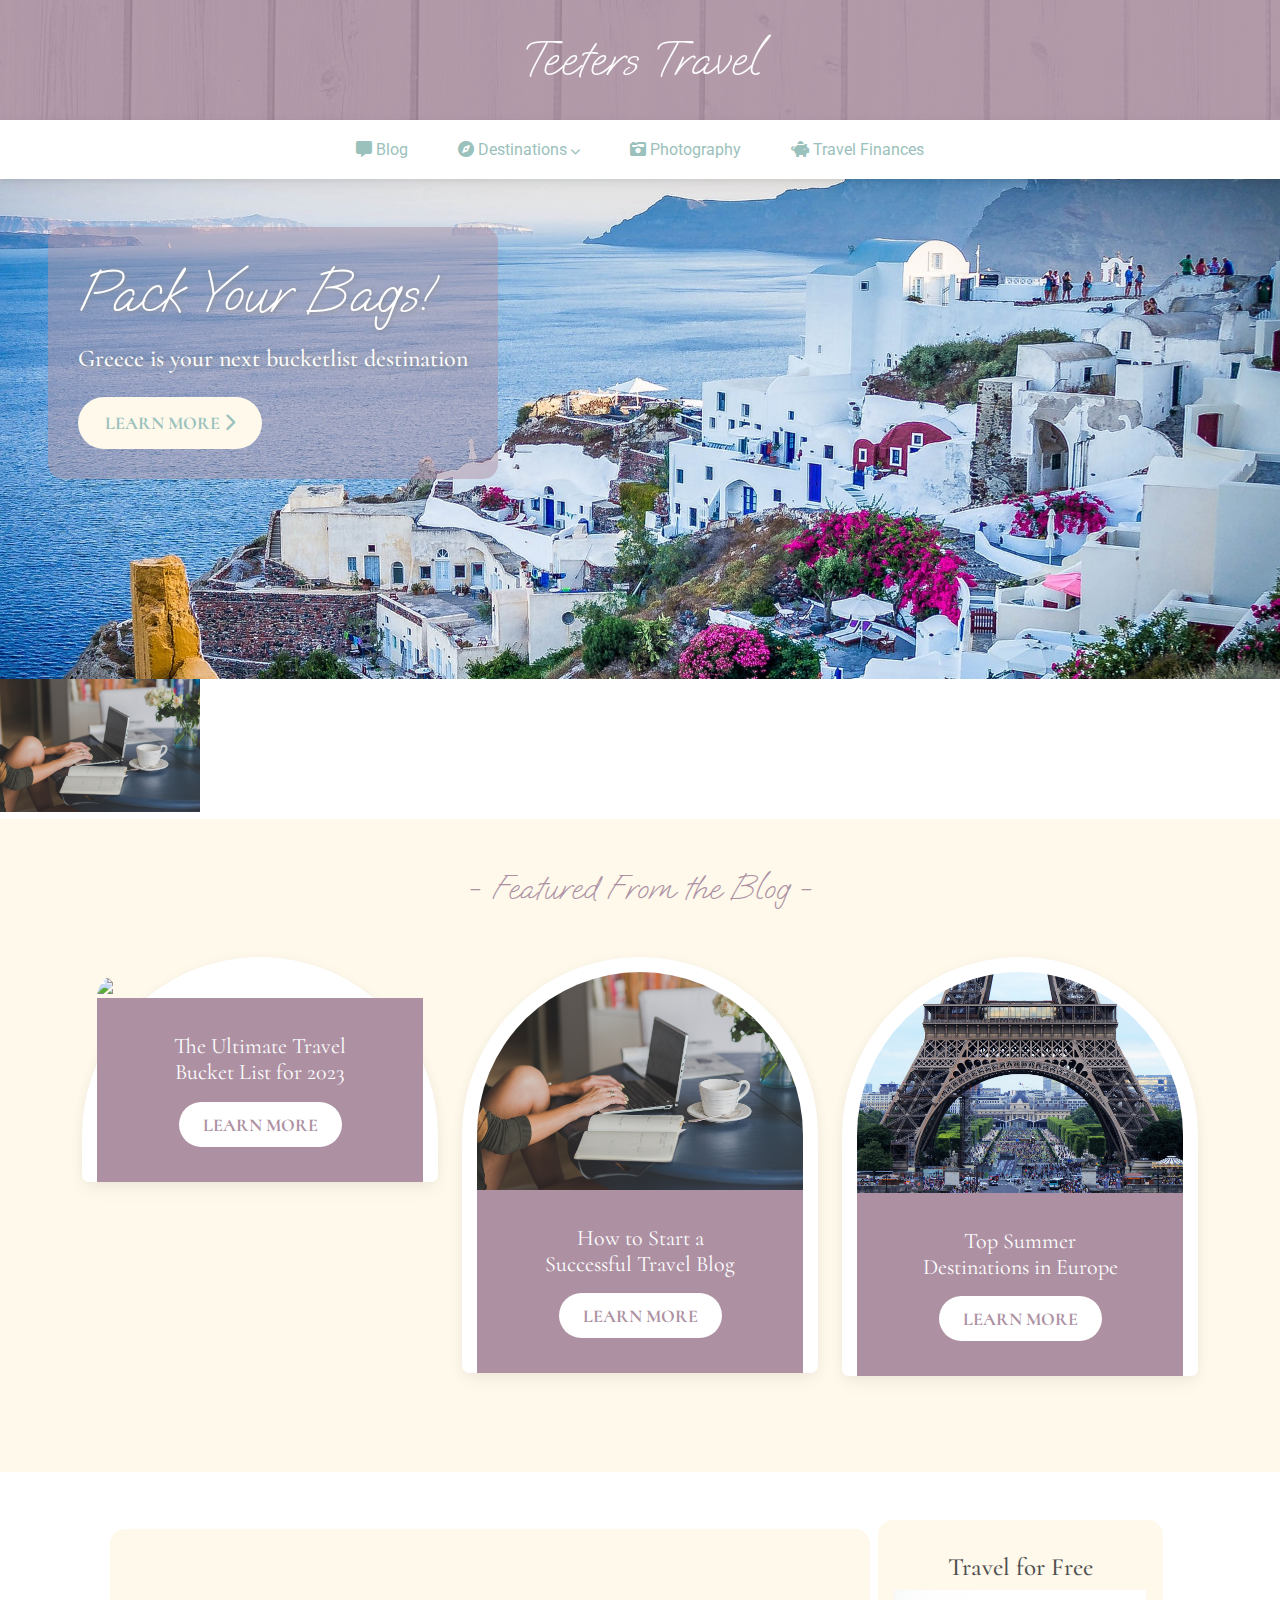
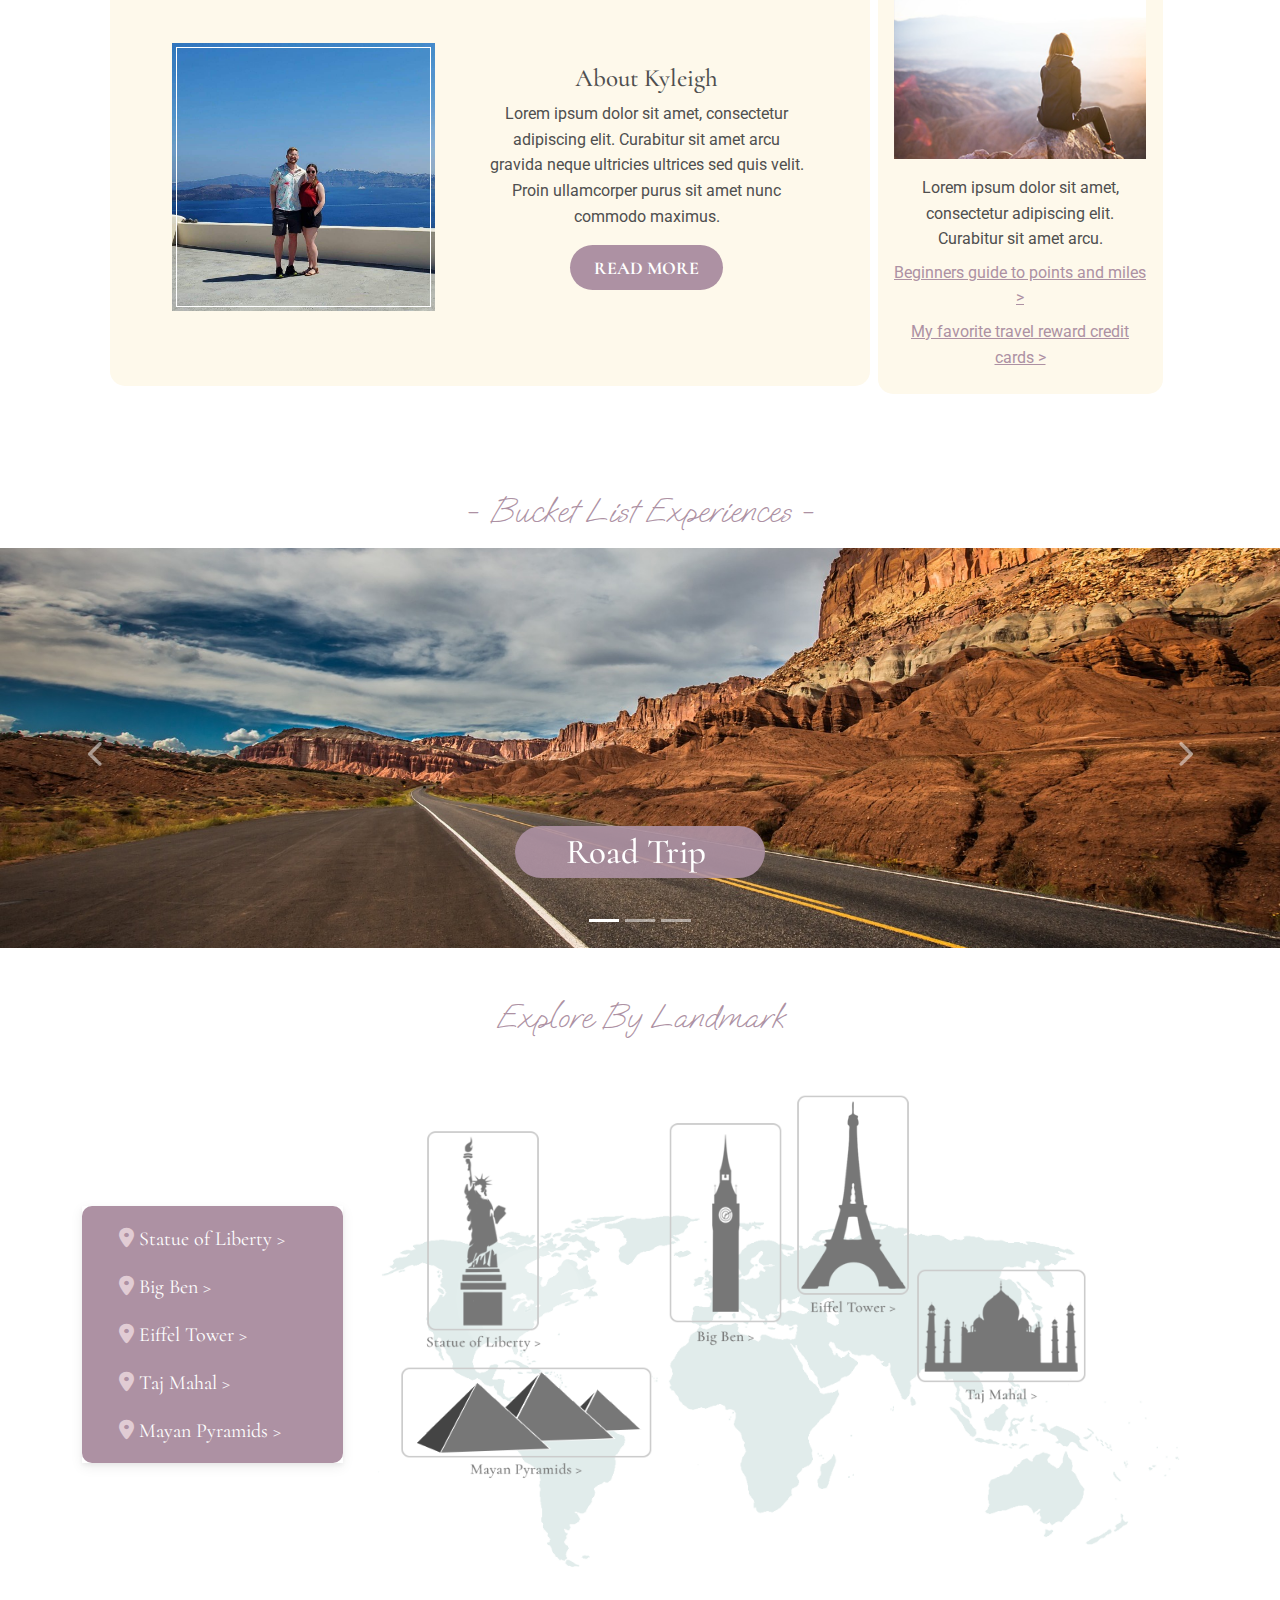
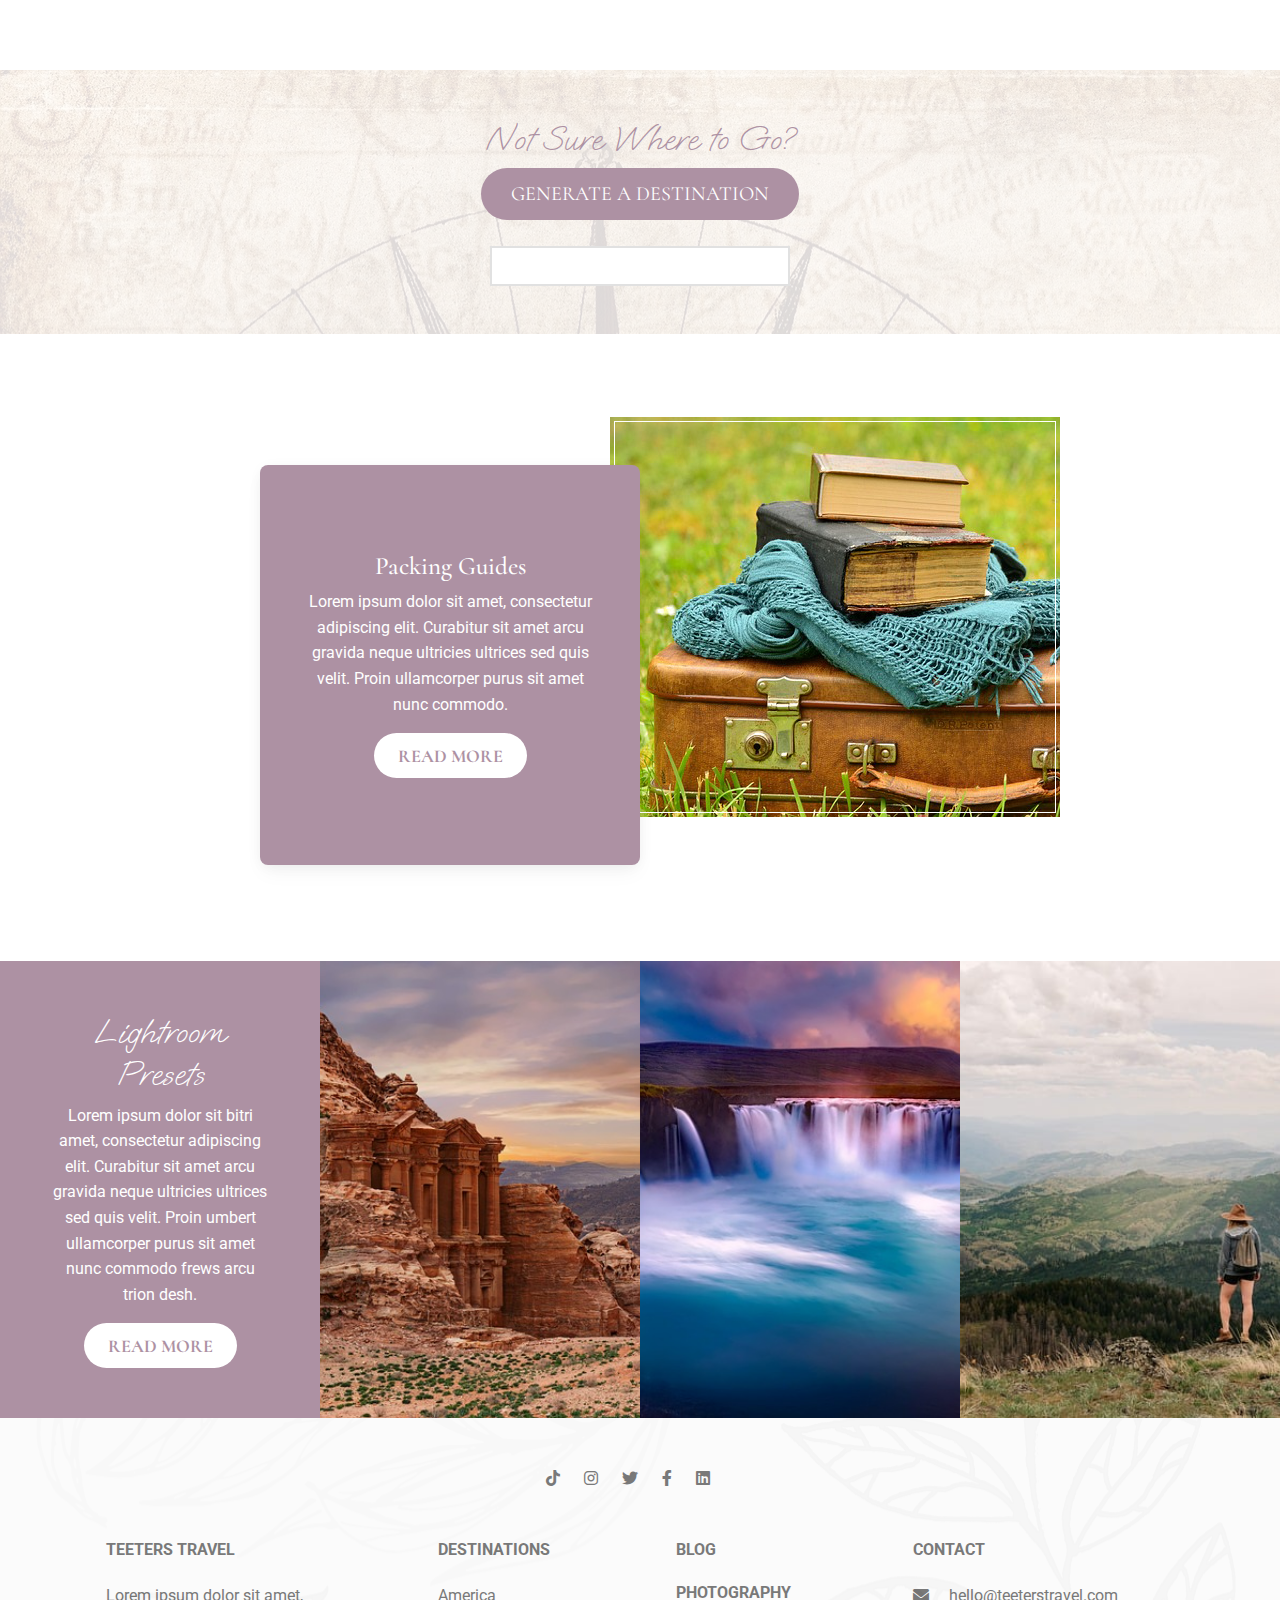
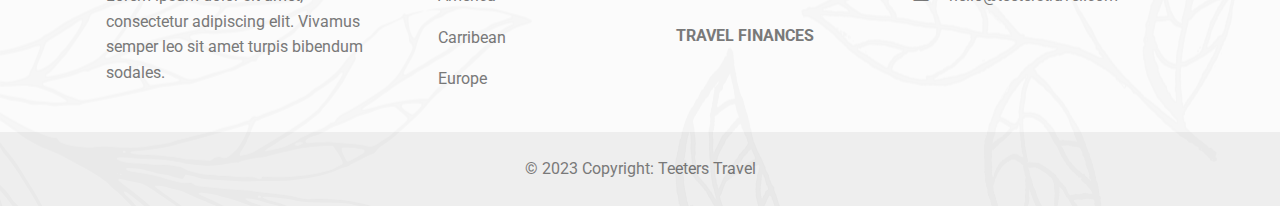
==== index.html @ bd4b76e0 "test" ====
<!DOCTYPE html>
<html lang="en">
<head>
<meta charset="UTF-8" />
<meta name="viewport" content="width=device-width, initial-scale=1, shrink-to-fit=no" />
<meta http-equiv="x-ua-compatible" content="ie=edge" />
<title>Teeters Travel | Greece Travel Guide</title>
<!-- MDB icon -->
<link rel="icon" href="img/mdb-favicon.ico" type="image/x-icon" />

<!-- JS -->
<script src="https://kh7722.github.io/portfolio-website-two/custom.js"></script>


<!-- Font Awesome -->
<link
rel="stylesheet"
href="https://cdnjs.cloudflare.com/ajax/libs/font-awesome/6.0.0/css/all.min.css"
/>
<!-- Google Fonts Roboto -->
<link
rel="stylesheet"
href="https://fonts.googleapis.com/css2?family=Roboto:wght@300;400;500;700;900&display=swap"
/>
<!-- Google Fonts Caprasimo -->
<link
rel="stylesheet"
href="https://fonts.googleapis.com/css2?family=Oooh+Baby"
/>

<!-- Google Fonts Cormorant -->
<link
rel="stylesheet"
href="https://fonts.googleapis.com/css2?family=Cormorant"
/>
<!-- MDB -->
<link rel="stylesheet" href="css/mdb.min.css" />
<!-- Custom CSS -->
<link rel="stylesheet" href="css/custom.min.css" />
</head>
<body>

<!-- Navbar brand -->
<div class="wood-bg overlay bg-img" style="background-image: url('https://kh7722.github.io/portfolio-website-two/images/wood-texture.png');">
<a class="navbar-brand mt-2 mt-lg-0" href="#">
<p>Teeters Travel</p>
</a>
</div>

<!-- Navbar -->
<nav class="navbar navbar-expand-lg navbar-light bg-white">

<div class="container-fluid">
<!-- Toggle button -->
<button
class="navbar-toggler"
type="button"
data-mdb-toggle="collapse"
data-mdb-target="#navbarSupportedContent"
aria-controls="navbarSupportedContent"
aria-expanded="false"
aria-label="Toggle navigation"
>
<i class="fas fa-bars"></i>
</button>

<!-- Collapsible wrapper -->
<div class="collapse navbar-collapse" id="navbarSupportedContent">

<!-- Links -->
<ul class="navbar-nav mb-2 mb-lg-0">
<li class="nav-item">
  <a class="nav-link" href="/blog/"><i class="fa-solid fa-message"></i> Blog</a>
</li>
        <!-- Avatar -->
        <div class="dropdown">
          <a
            class="dropdown-toggle d-flex align-items-center hidden-arrow"
            href="#"
            id="navbarDropdownMenuAvatar"
            role="button"
            data-mdb-toggle="dropdown"
            aria-expanded="false"
          >
            <p><i class="fa-solid fa-compass"></i> Destinations <i class="fa-solid fa-chevron-down"></i></p>
          </a>
          <ul
            class="dropdown-menu dropdown-menu-end"
            aria-labelledby="navbarDropdownMenuAvatar"
          >
            <li>
              <a class="dropdown-item" href="#">America</a>
            </li>
            <li>
              <a class="dropdown-item" href="#">Carribean</a>
            </li>
            <li>
              <a class="dropdown-item" href="#">Europe</a>
            </li>
          </ul>
        </div>
<li class="nav-item">
<a class="nav-link" href="#"><i class="fa-solid fa-camera-retro"></i> Photography</a>
</li>
<li class="nav-item">
<a class="nav-link" href="#"><i class="fa-solid fa-piggy-bank"></i> Travel Finances</a>
</li>
</ul>
<!-- Links -->
</div>
<!-- Collapsible wrapper -->


<!-- Right elements -->
</div>
<!-- Container wrapper -->
</nav>
<!-- Navbar -->

<!-- Jumbotron -->
<div class="p-5 bg-light jumbo">
<div class="jumbo-content">
<h1 class="mb-3 text-white">Pack Your Bags!</h1>
<h4 class="mb-4 text-white">Greece is your next bucketlist destination</h4>
<a class="btn btn-primary btn-lg" href="/" role="button btn-primary">Learn More <i class="fas fa-chevron-right"></i></a>
</div>
</div>
<!-- Jumbotron -->



<!-- Content Block 1 -->
<div class="hover-container">
  <img class="hover-zoom" src="/images/blogging.jpg" alt="Hover to Zoom">
  <div class="hover-text">Hover to Zoom</div>
</div>



<div class="content-block-1">
<div class="container py-5">
<h2 class="h2-responsive text-center">- Featured From the Blog -</h2>
<div class="row mt-5">
<div class="col-md">
<div class="card mb-5 z-depth-1">
<div class="bg-image hover-overlay ripple" data-mdb-ripple-color="light">
<img src="https://mdbcdn.b-cdn.net/img/new/standard/nature/111.webp" class="img-fluid" />
<a href="#!">
  <div class="mask" style="background-color: rgba(251, 251, 251, 0.15);"></div>
</a>
</div>
<div class="card-body text-center">
<p class="card-text">The Ultimate Travel <br>Bucket List for 2023</p>
<a href="/blog.html/" class="btn btn-primary">Learn More</a>
</div>
</div>
</div>

<div class="col-md">
<div class="card mb-5">
<div class="bg-image hover-overlay ripple" data-mdb-ripple-color="light">
<img src="https://kh7722.github.io/portfolio-website-two/images/blogging.jpg" class="img-fluid" />
<a href="#!">
  <div class="mask" style="background-color: rgba(251, 251, 251, 0.15);"></div>
</a>
</div>
<div class="card-body text-center">
<p class="card-text">How to Start a <br>Successful Travel Blog</p>
<a href="#!" class="btn btn-primary">Learn More</a>
</div>
</div>
</div>

<div class="col-md">
<div class="card mb-5">
<div class="bg-image hover-overlay ripple" data-mdb-ripple-color="light">
<img src="https://kh7722.github.io/portfolio-website-two/images/eiffel-tower.jpg" class="img-fluid" />
<a href="#!">
  <div class="mask" style="background-color: rgba(251, 251, 251, 0.15);"></div>
</a>
</div>
<div class="card-body text-center">
<p class="card-text">Top Summer <br> Destinations in Europe </p>
<a href="#!" class="btn btn-primary">Learn More</a>
</div>
</div>
</div>
</div>
</div>
</div>
<!-- Content Block 1 -->


<!-- Content Block 2 -->
<div class="content-block-2">
<div class="container py-5">
<div class="row justify-content-center">
<div class="col-md-8 align-self-center py-5">
<div class="row justify-content-center p-3 mx-2">
<div class="col-md-5">
<img src="https://kh7722.github.io/portfolio-website-two/images/FB_IMG_1691250418055.jpg" class="my-2" alt="Kyleigh Teeters and Brian Teeters standing together at their hotel in Akrotiri, Greece">
</div>
<div class="col-md-6 text-center align-self-center">
<h3>About Kyleigh</h3>
<p>Lorem ipsum dolor sit amet, consectetur adipiscing elit. Curabitur sit amet arcu gravida neque ultricies ultrices sed quis velit. Proin ullamcorper purus sit amet nunc commodo maximus.</p>
<a href="#!" class="btn btn-primary">Read More</a>
</div>
</div>
</div>
<div class="col-md-3 p-3 mx-2 text-center">
<h3 class="pt-3">Travel for Free</h3>
<img src="https://kh7722.github.io/portfolio-website-two/images/travel-scene.png" alt="">
<p class="mt-3 mb-0">Lorem ipsum dolor sit amet, consectetur adipiscing elit. Curabitur sit amet arcu.</p>
<p class="my-2"><a href="#">Beginners guide to points and miles ></a></p>
<p class="my-2"><a href="#">My favorite travel reward credit cards ></a></p>
</div>
</div>
</div>
</div>

<!-- Content Block 2 -->


<!-- Content Block 3 -->
<h2 class="text-center mb-3 mt-5">- Bucket List Experiences -</h2>
<!-- Carousel wrapper -->
<div class="content-block-3">
<div id="carouselBasicExample" class="carousel slide carousel-fade" data-mdb-ride="carousel">
<!-- Indicators -->
<div class="carousel-indicators">
<button
  type="button"
  data-mdb-target="#carouselBasicExample"
  data-mdb-slide-to="0"
  class="active"
  aria-current="true"
  aria-label="Slide 1"
></button>
<button
  type="button"
  data-mdb-target="#carouselBasicExample"
  data-mdb-slide-to="1"
  aria-label="Slide 2"
></button>
<button
  type="button"
  data-mdb-target="#carouselBasicExample"
  data-mdb-slide-to="2"
  aria-label="Slide 3"
></button>
</div>

<!-- Inner -->
<div class="carousel-inner">
<!-- Single item -->
<div class="carousel-item active">
  <img src="https://kh7722.github.io/portfolio-website-two/images/slide-one.jpg" class="d-block w-100" alt="Sunset Over the City"/>
  <div class="carousel-caption d-md-block">
    <a href="/"> <h4>Road Trip <i class="fas fa-chev-right"></i></h4></a>
  </div>
</div>

<!-- Single item -->
<div class="carousel-item">
  <img src="https://kh7722.github.io/portfolio-website-two/images/slide-two.jpg" class="d-block w-100" alt="Canyon at Nigh"/>
  <div class="carousel-caption d-md-block">
    <a href="/"><h4>Hidden Gems <i class="fas fa-chev-right"></i></h4></a>
  </div>
</div>

<!-- Single item -->
<div class="carousel-item">
  <img src="https://kh7722.github.io/portfolio-website-two/images/slide-three.jpg" class="d-block w-100" alt="Cliff Above a Stormy Sea"/>
  <div class="carousel-caption d-md-block">
    <a href="/"><h4>African Safari <i class="fas fa-chev-right"></i></h4></a>
  </div>
</div>
</div>
<!-- Inner -->

<!-- Controls -->
<button class="carousel-control-prev" type="button" data-mdb-target="#carouselBasicExample" data-mdb-slide="prev">
<span class="carousel-control-prev-icon" aria-hidden="true"></span>
<span class="visually-hidden">Previous</span>
</button>
<button class="carousel-control-next" type="button" data-mdb-target="#carouselBasicExample" data-mdb-slide="next">
<span class="carousel-control-next-icon" aria-hidden="true"></span>
<span class="visually-hidden">Next</span>
</button>
</div>
</div>
<!-- Carousel wrapper -->


<!-- Content Block 3 -->

<!-- Content Block 6 -->

<div class="content-block-6 py-5">
  <div class="container">
    <h2 class="text-center">Explore By Landmark</h2>
  <div class="row justify-content-center">
    <div class="col-md-3 align-self-center">
    <div class="map-menu">
      <nav class="navbar navbar-expand-lg navbar-light">
        <div class="container-fluid">
        <!-- Collapsible wrapper -->
        <!-- Links -->
        <ul class="navbar-nav mb-2 mb-lg-0">
        <li class="nav-item">
          <a class="nav-link" href="#"><i class="fa-solid fa-location-dot"></i> Statue of Liberty ></a>
        </li>
        <li class="nav-item">
          <a class="nav-link" href="#"><i class="fa-solid fa-location-dot"></i> Big Ben ></a>
          </li>
        <li class="nav-item">
        <a class="nav-link" href="#"><i class="fa-solid fa-location-dot"></i> Eiffel Tower ></a>
        </li>
        <li class="nav-item">
        <a class="nav-link" href="#"><i class="fa-solid fa-location-dot"></i> Taj Mahal ></a>
        </li>
        <li class="nav-item">
          <a class="nav-link" href="#"><i class="fa-solid fa-location-dot"></i> Mayan Pyramids ></a>
          </li>
        </ul>
        <!-- Links -->
        </div>
        <!-- Collapsible wrapper -->
        
        
        <!-- Right elements -->
      
        <!-- Container wrapper -->
        </nav>
    </div>
    </div>
    <div class="col-md-9">
  <div class="tba-destinations text-center py-5">
  <div class="tba-wrapper">
  <div class="dest-map">
  <script>
                jQuery(document).ready(function($) {
                    
                    $(document).ready(function() {
                    $('map').imageMapResize();
                    });
  
  
                });
                
            </script>
  
  <img class="home-map entered lazyloaded" src="https://kh7722.github.io/portfolio-website-two/images/landmark-map.png" width="810" height="480" usemap="#tbamap" data-lazy-src="/images/landmark-map.png" data-ll-status="loaded"><noscript><img class="home-map" src="https://kh7722.github.io/portfolio-website-two/images/landmark-map.png" width="810" height="480" usemap="#tbamap">
  </noscript>
  <map name="tbamap">
  <area alt="Statue of Liberty" title="Statue of Liberty" href="#" coords="50,36,160,250" shape="rect">
  <area alt="Mayan Pyramids" title="Mayan Pyramids" href="#" coords="20,270,270,380" shape="rect">
  <area alt="Big Ben" title="Big Ben" href="#" coords="290,25,402,250" shape="rect">
  <area alt="Eiffel Tower" title="Eiffel Tower" href="#" coords="415,1,530,220" shape="rect">
  <area alt="Taj Mahal" title="Taj Mahal" href="#" coords="538,170,708,305" shape="rect">
  </map>
  </div>
  </div>
  </div>
  </div>
  </div>
</div>
  </div>
  
  <!-- Content Block 6 -->

<!-- Content Block 7 -->
<div class="content-block-7 py-5">
  <h2 class="text-center">Not Sure Where to Go?</h2>
  <form name="WordForm">  
  <input type=button value="Generate a Destination" onClick="PickRandomWord(document.WordForm);" id="button"><br>
  <input type=text name="WordBox" id="wordbox">
  </form>
  </div>
  <!-- Content Block 7 -->

  
<!-- Content Block 4 -->

<div class="content-block-4">
<div class="container py-5">
<div class="row justify-content-center">
  <div class="col-md-4 py-5">
    <div class="card text-center p-3">

      <div class="card-content">
<h3 class="text-white">Packing Guides</h3>
<p class="text-white px-4">Lorem ipsum dolor sit amet, consectetur adipiscing elit. Curabitur sit amet arcu gravida neque ultricies ultrices sed quis velit. Proin ullamcorper purus sit amet nunc commodo.</p>
<a href="#!" class="btn btn-primary">Read More</a>
</div>

  </div>
</div>
  <div class="col-md-4">
<img src="https://kh7722.github.io/portfolio-website-two/images/suitcase.png" alt="">
  </div>
</div>
</div>
</div>


<!-- Content Block 4 -->




<!-- Content Block 5 -->

<div class="content-block-5">

<div class="row">
<div class="col-md-3">
<div class="p-4 content">
<h2 class="text-white">Lightroom Presets</h2>
<p class="text-white">Lorem ipsum dolor sit bitri amet, consectetur adipiscing elit. Curabitur sit amet arcu gravida neque ultricies ultrices sed quis velit. Proin umbert ullamcorper purus sit amet nunc commodo frews arcu trion desh.</p>
<a href="#!" class="btn btn-primary">Read More</a>
</div>
</div>
<div class="col-md-3" style="background-image:url(https://kh7722.github.io/portfolio-website-two/images/cliff-building.jpg);">
</div>
<div class="col-md-3" style="background-image:url(https://kh7722.github.io/portfolio-website-two/images/iceland.jpg);">
</div>
<div class="col-md-3" style="background-image:url(https://kh7722.github.io/portfolio-website-two/images/mountains.jpg);">
</div>

</div>
</div>


<!-- Content Block 5 -->




<!-- Footer -->
<footer class="text-center text-lg-start bg-light text-muted pt-5">

<!-- Section: Social media -->
<div class="container">
<div class="d-flex justify-content-center">
<a href="www.tiktok.com" target="_blank" class="me-4 text-reset">
<i class="fab fa-tiktok"></i>
</a>
<a href="www.instagram.com" target="_blank" class="me-4 text-reset">
<i class="fab fa-instagram"></i>
</a>
<a href="www.twitter.com" href="_blank" class="me-4 text-reset">
<i class="fab fa-twitter"></i>
</a>
<a href="www.facebook.com" target="_blank" class="me-4 text-reset">
<i class="fab fa-facebook-f"></i>
</a>
<a href="www.linkedin.com" target="_blank" class="me-4 text-reset">
<i class="fab fa-linkedin"></i>
</a>
</div>
</div>

<!-- Section: Links  -->
<section class="">
<div class="container text-center text-md-start mt-5">
<!-- Grid row -->
<div class="row mt-3">
<!-- Grid column -->
<div class="col-md-3 col-lg-4 col-xl-3 mx-auto mb-4">
<!-- Content -->
<h6 class="text-uppercase fw-bold mb-4">
  Teeters Travel
</h6>
<p>Lorem ipsum dolor sit amet, consectetur adipiscing elit. Vivamus semper leo sit amet turpis bibendum sodales.
</p>
</div>
<!-- Grid column -->

<!-- Grid column -->
<div class="col-md-2 col-lg-2 col-xl-2 mx-auto mb-4">
<!-- Links -->
<h6 class="text-uppercase fw-bold mb-4">
  Destinations
</h6>
<p>
  <a href="#!" class="text-reset">America</a>
</p>
<p>
  <a href="#!" class="text-reset">Carribean</a>
</p>
<p>
  <a href="#!" class="text-reset">Europe</a>
</p>
</div>
<!-- Grid column -->

<!-- Grid column -->
<div class="col-md-3 col-lg-2 col-xl-2 mx-auto mb-4">
<!-- Links -->

<a href="#"><h6 class="text-uppercase fw-bold mb-4">
  Blog
</h6></a>
<a href="#"><h6 class="text-uppercase fw-bold mb-4">
  Photography
</h6></a>
</h6>
<a href="#"><h6 class="text-uppercase fw-bold mb-4">
  Travel Finances
</h6></a>


</div>
<!-- Grid column -->

<!-- Grid column -->
<div class="col-md-4 col-lg-3 col-xl-3 mx-auto mb-md-0 mb-4">
<!-- Links -->
<h6 class="text-uppercase fw-bold mb-4">Contact</h6>
<p>
  <i class="fas fa-envelope me-3"></i>
  <a href="mailto:">hello@teeterstravel.com</a>
</p>
</div>
<!-- Grid column -->
</div>
<!-- Grid row -->
</div>
</section>
<!-- Section: Links  -->

<!-- Copyright -->
<div class="text-center p-4" style="background-color: rgba(0, 0, 0, 0.05);">
© 2023 Copyright: Teeters Travel
</div>
<!-- Copyright -->
</footer>
<!-- Footer -->

<!-- MDB -->
<script type="text/javascript" src="
https://kh7722.github.io/portfolio-website-two/js/mdb.min.js"></script>
<!-- Custom scripts -->
<script type="text/javascript"></script>

</body>
</html>
---- css/custom.min.css ----
.hover-container{position:relative;display:inline-block;overflow:hidden}.hover-zoom{width:200px;height:auto;transition:transform .3s ease}.hover-text{position:absolute;top:0;left:0;width:100%;text-align:center;color:#fff;padding:5px;opacity:0;transform:translateY(-100%);transition:transform .3s ease,opacity .3s ease}.hover-container:hover .hover-zoom{transform:scale(1.2)}.hover-container:hover .hover-text{transform:translateY(0);opacity:1}h1{font-family:Oooh Baby}h2{font-family:Oooh Baby;font-size:35px;color:#ad91a3}h3{font-family:Cormorant;font-size:25px}h4{font-family:Cormorant}.btn{background-color:#fff;color:#ad91a3;font-family:Cormorant;font-size:18px;box-shadow:none;border-radius:30px;font-weight:800;text-decoration:none;box-shadow:none !important}.btn:hover{background-color:#9bc1bc;color:#fff;box-shadow:none !important}a{color:#ad91a3;text-decoration:underline}.nav-item a{color:#9bc1bc;text-decoration:none}.dropdown a{color:#9bc1bc;text-decoration:none}.navbar-expand-lg .navbar-collapse{justify-content:center}.dropdown .fa-chevron-down{font-size:10px !important}.nav-link{padding-left:25px !important;padding-right:25px !important}.dropdown a{padding-left:25px;padding-right:25px}.overlay{position:relative}.bg-img{height:100%;background-repeat:no-repeat;background-size:cover;visibility:visible;background-position:center}.wood-bg{background:#ad91a3}.wood-bg::before{background:rgba(0,0,0,.01);content:"";width:100%;height:100%;z-index:0;top:0;left:0;bottom:0;position:absolute}.navbar-brand{text-decoration:none}.navbar-brand p{display:block;margin:0px auto;font-family:Oooh Baby;font-size:50px;padding-top:20px;padding-bottom:20px;color:#fff}.dropdown{margin-top:8px !important}.dropdown p{margin-bottom:0px !important}.jumbo{background-image:url("https://kh7722.github.io/portfolio-website-two/images/santorini-greece.jpg");height:500px;background-size:cover;background-repeat:no-repeat;background-position:center center}.jumbo .btn{background-color:#fef9eb;color:#9bc1bc;box-shadow:1px 1px 5px #8e8e8e}.jumbo .btn:hover{background-color:#9bc1bc;color:#fff}.jumbo h1{font-size:60px;text-shadow:1px 1px 5px #8e8e8e}.jumbo h4{font-family:Cormorant;text-shadow:1px 1px 5px #8e8e8e}.jumbo-content{max-width:450px;background-color:rgba(173,145,163,.5);padding:30px;border-radius:15px}.content-block-1{background-color:#fef9eb}.content-block-1 p{font-family:Cormorant;font-size:22px;color:#fff;line-height:1.2}.content-block-1 .card{border-top-left-radius:200px;border-top-right-radius:200px;border-top:15px solid #fff;border-left:15px solid #fff;border-right:15px solid #fff}.content-block-1 .card .bg-image{border-radius:0px;border-top-left-radius:200px;border-top-right-radius:200px}.content-block-1 .card-body{background-color:#ad91a3;padding-top:35px;padding-bottom:35px}.content-block-2 .col-md-8{background-color:#fef9eb;border-radius:15px}.content-block-2 .col-md-8 .col-md-6{margin-left:4%}.content-block-2 .col-md-5 img{max-width:300px;outline:#fff solid 1px;outline-offset:-5px}.content-block-2 .col-md-3{background-color:#fef9eb;min-height:450px;border-radius:15px}.content-block-2 .col-md-3 img{max-width:300px}.content-block-2 .btn{background-color:#ad91a3;color:#fff}.content-block-2 .btn:hover{background-color:#9bc1bc;color:#fff}.carousel-item{height:400px}.carousel-item img{margin-top:-300px;min-height:800px}.content-block-3 a{color:#fff !important;text-decoration:none !important}.content-block-3 a h4{font-size:35px;background-color:rgba(173,145,163,.9);max-width:250px;display:block;margin:0px auto;border-radius:30px;padding:5px;margin-bottom:30px}.content-block-4{margin-top:35px}.content-block-4 img{max-width:450px;margin-left:-30px;outline:#fff solid 1px;outline-offset:-5px}.content-block-4 .card{background-color:#ad91a3;padding:20px !important;height:400px;justify-content:center}.content-block-4 .btn{max-width:175px;margin:0px auto}.content-block-4 .col-md-4{padding:0px}.content-block-5{background-color:#ad91a3}.content-block-5 .row{margin-left:0px !important;margin-right:0px !important}.content-block-5 .content{padding:50px !important;text-align:center}.content-block-5 .col-md-3{padding:0px;background-position:center;background-size:cover;background-repeat:no-repeat}.content-block-6 .col-md-3 .map-menu{border-radius:10px}.content-block-6 .map-menu{background-color:#ad91a3}.content-block-6 .map-menu .navbar-nav{flex-direction:column}.content-block-6 .map-menu li a{color:#fff;font-family:Cormorant;font-size:20px}.content-block-6 .map-menu li a:hover{color:#e1ccd4}.content-block-6 .map-menu .fa-location-dot{color:#e1ccd4}@media(max-width: 767px){.content-block-6 img{display:none !important}}.content-block-7{position:relative}.content-block-7 body{font-family:Cormorant;font-size:20px;margin:0 auto;max-width:960px;padding:40px 10px;line-height:1.65em;color:#fff;font-weight:300}.content-block-7 #wordbox{margin:0px auto 0;display:block;width:300px;height:40px;font-size:30px;text-align:center;background:#fff;border-radius:0px;color:#black;border:2px solid #e1e1e1;font-family:Cormorant}.content-block-7 #button{background:#ad91a3;border:0;color:#fff;font-family:Cormorant;font-size:20px;padding-top:10px;padding-bottom:10px;padding-left:30px;padding-right:30px;cursor:pointer;margin:0px auto;display:block;border-radius:100px;text-transform:uppercase}.content-block-7::after{content:"";background:url("https://kh7722.github.io/portfolio-website-two/images/compass-bg.jpg");opacity:.15;top:0;left:0;bottom:0;right:0;position:absolute;z-index:-1}footer{position:relative}footer a{text-decoration:none;color:#757575}footer::after{content:"";background:url("https://kh7722.github.io/portfolio-website-two/images/leaves.png") !important;opacity:.03;top:0;left:0;bottom:0;right:0;position:absolute;filter:grayscale(100%)}@media(max-width: 1400px){.content-block-2 .col-md-5 img{max-width:100%}.content-block-2 .col-md-3 img{max-width:100%}.content-block-2 .col-md-8{min-height:457px;padding-top:90px !important}}@media(max-width: 1199px){.content-block-5 .col-md-3{height:350px;width:50%}.content-block-6 .home-map{display:none}.content-block-6 .tba-destinations{padding-top:0px !important;padding-bottom:0px !important}.content-block-6 .col-md-3{max-width:300px !important;margin:0px auto;display:block;flex:50% !important;margin-top:30px}}@media(max-width: 992px){.navbar-nav .dropdown-menu{background-color:#9bc1bc;border-radius:0px !important;color:#fff !important}.navbar-nav .dropdown-menu li a{color:#fff}.navbar .container-fluid{padding-left:0px !important;padding-right:0px !important}.dropdown-menu{position:relative !important}.navbar-brand{margin-top:0px !important}.content-block-4 .card{height:350px}.carousel-item img{margin-top:0px}.bg-img{margin-top:-10px}.content-block-1 .col-md{flex:0 0 50%;max-width:600px;margin:0px auto}.content-block-1 .card .bg-image{border-top-left-radius:300px;border-top-right-radius:300px}.content-block-1 .card{border-top-left-radius:300px;border-top-right-radius:300px}.content-block-2 .col-md-8{width:100% !important}.content-block-2 .col-md-3{width:100% !important;margin-top:15px;padding:5% !important}.content-block-2 .col-md-5 img{padding-right:15px}.content-block-4 .col-md-4{width:100% !important}.content-block-4 .col-md-4{width:100% !important}.content-block-4 img{max-width:100%;margin:0px auto;display:block;margin-bottom:-100px;z-index:800;position:relative}.content-block-4 .row{display:flex;flex-direction:column-reverse}.content-block-6 .col-md-3{width:100%}footer .col-md-3{max-width:50% !important;flex:0 0 50% !important;text-align:center;margin-top:30px !important}footer .col-md-2{max-width:50% !important;flex:0 0 50% !important;text-align:center;margin-top:30px !important}footer .col-md-4{max-width:50% !important;flex:0 0 50% !important;text-align:center;margin-top:30px !important}}@media(max-width: 768px){.content-block-1 .col-md{flex:0 0 100%;max-width:450px;margin:0px auto}.content-block-2 .col-md-5{border-right:0px solid #e1e1e1 !important}.content-block-2 .col-md-5 img{margin-bottom:30px !important}.content-block-2 .col-md-8{min-height:auto;padding-top:40px !important}.content-block-5 .col-md-3{height:385px}}@media(max-width: 680px){.content-block-5 .content{padding-left:20px !important;padding-right:20px !important}p{font-size:15 px !important}}@media(max-width: 576px){.content-block-2 .row{padding-left:15px;padding-right:15px}.content-block-4 .row{padding-left:15px;padding-right:15px}}@media(max-width: 481px){.jumbo{height:350px}.jumbo h1{font-size:40px}.jumbo-content{max-width:auto;background-color:rgba(173,145,163,.9);text-align:center !important}.carousel-item img{min-height:300px;max-height:300px}.carousel-indicators{display:none !important}.content-block-3 h4{margin-bottom:80px !important}.content-block-6{padding-top:0px !important}}
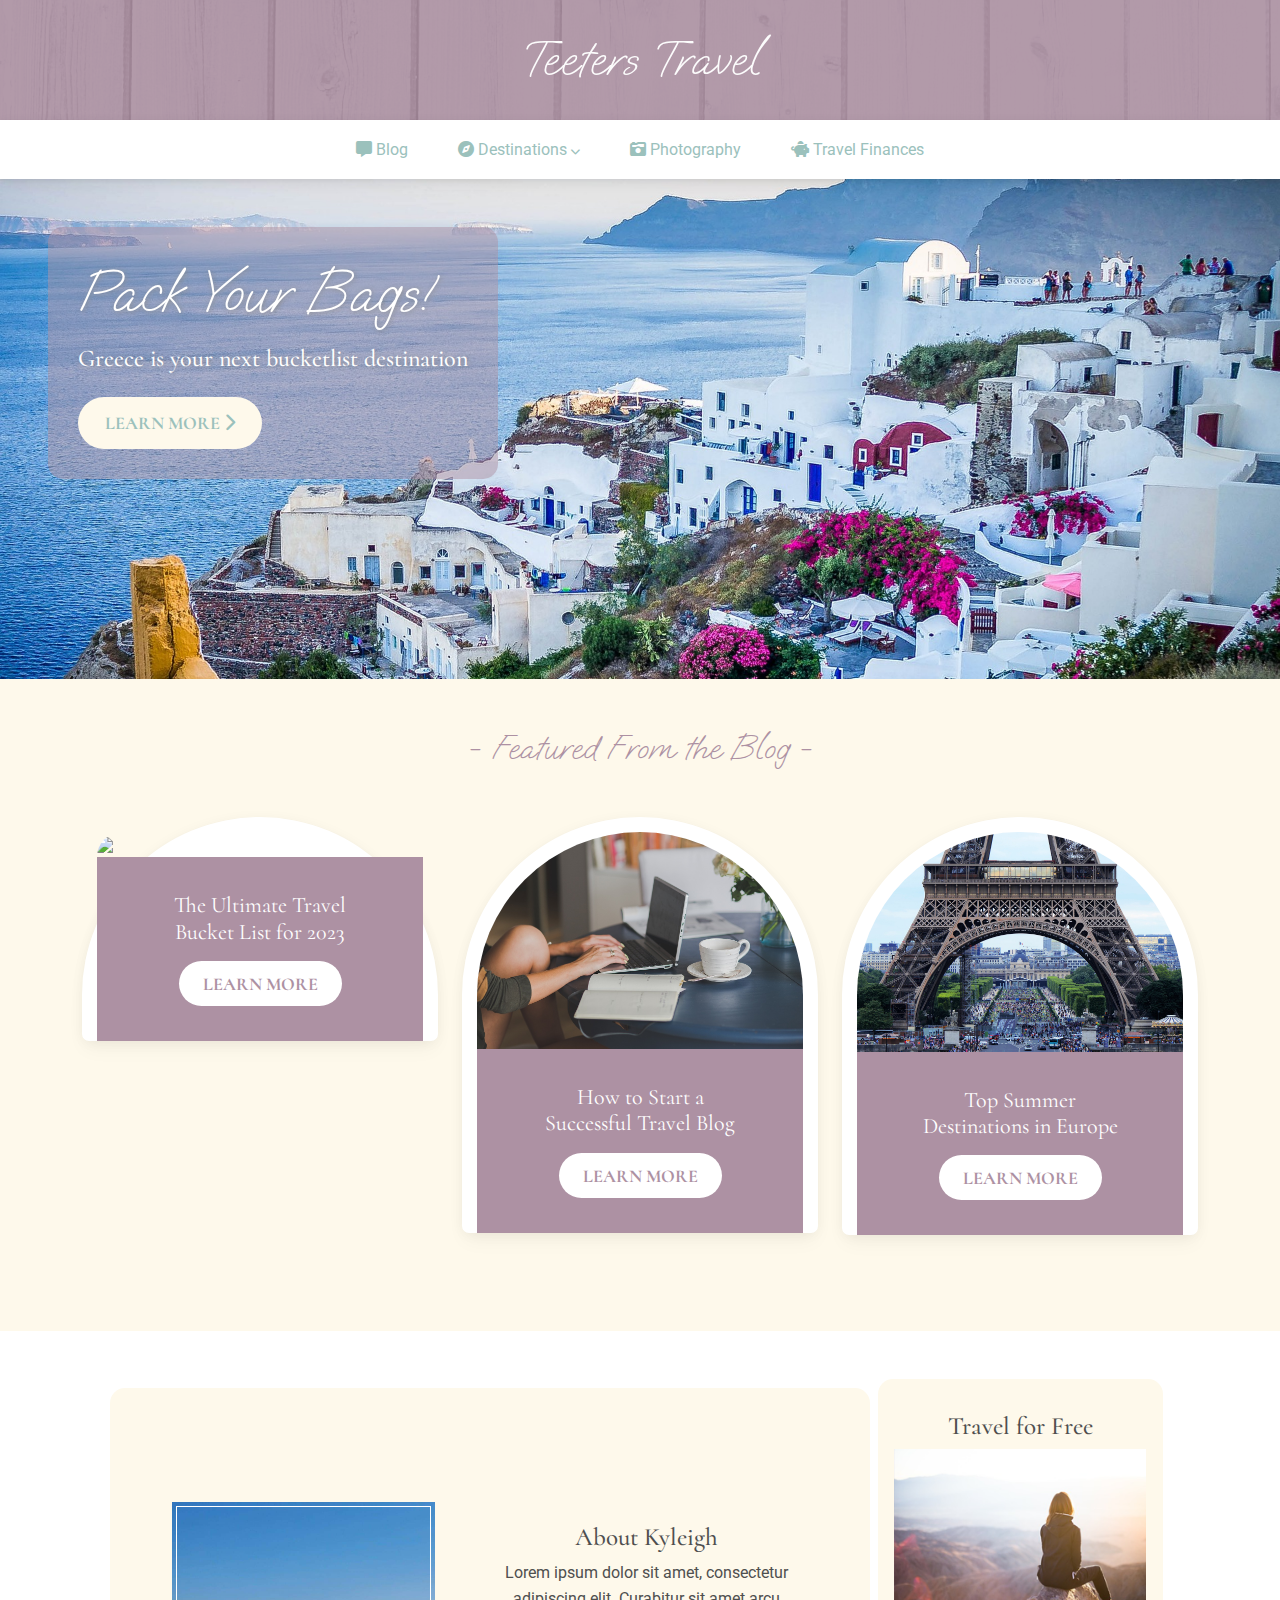
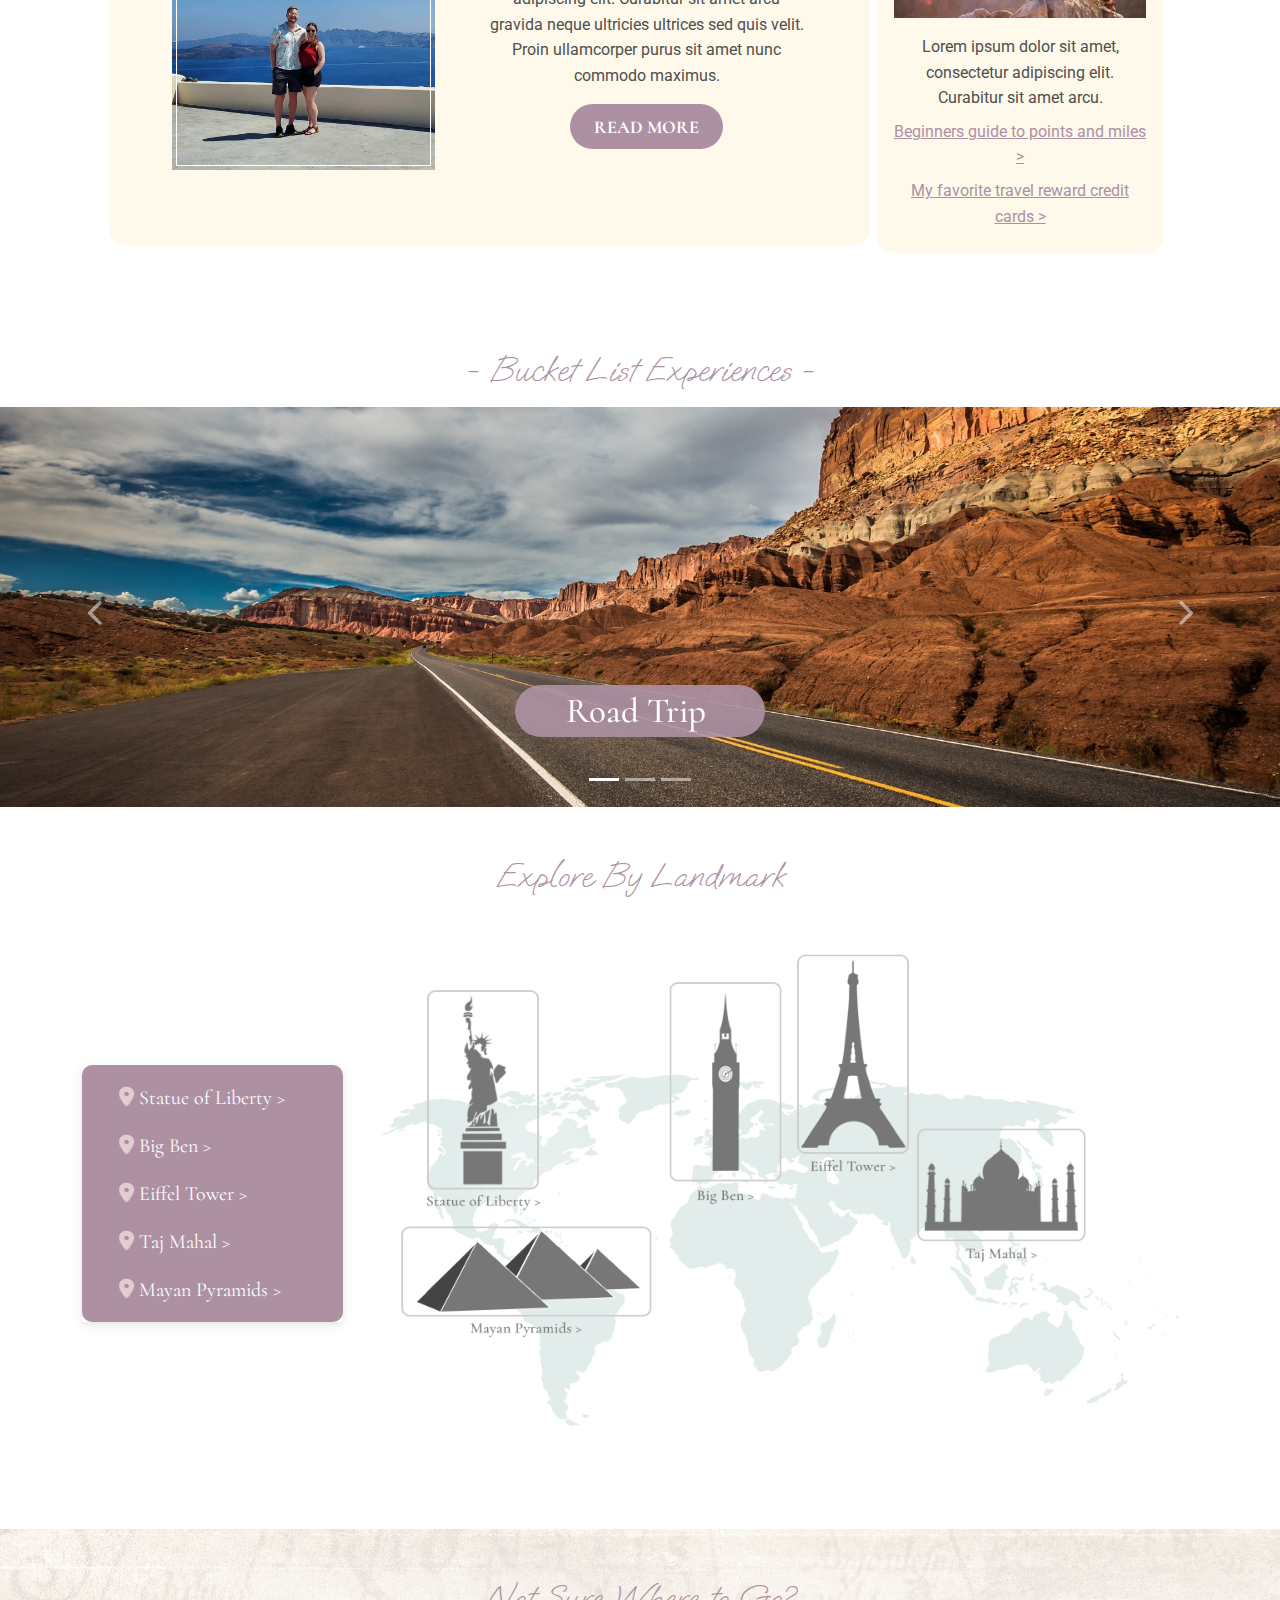
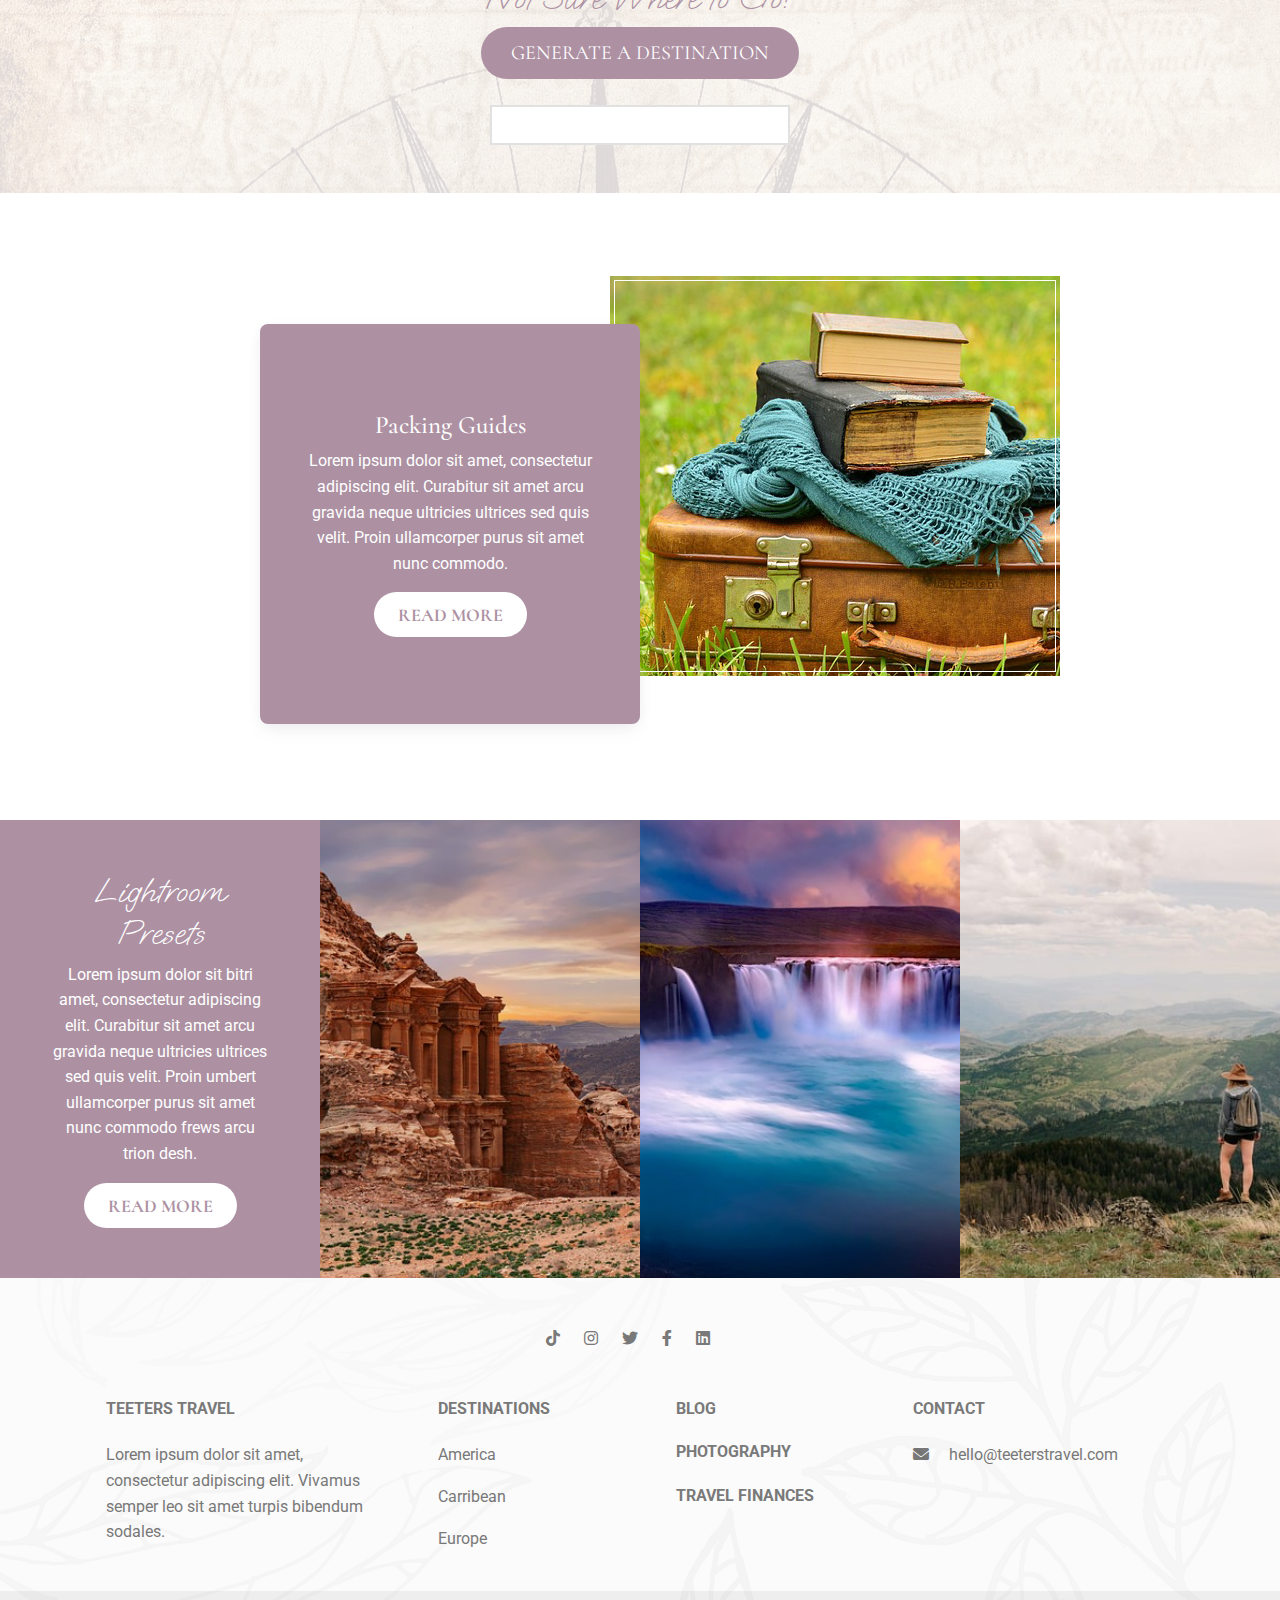
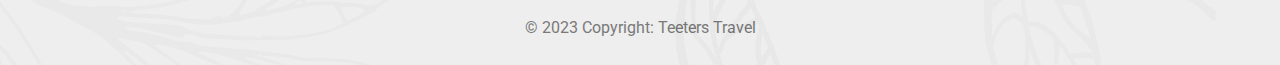
==== commit 744ddbe7: "mobile updates" ====
--- a/index.html
+++ b/index.html
@@ -7,10 +7,6 @@
 <title>Teeters Travel | Greece Travel Guide</title>
 <!-- MDB icon -->
 <link rel="icon" href="img/mdb-favicon.ico" type="image/x-icon" />
-
-<!-- JS -->
-<script src="https://kh7722.github.io/portfolio-website-two/custom.js"></script>
-
 
 <!-- Font Awesome -->
 <link
@@ -127,16 +123,7 @@
 </div>
 <!-- Jumbotron -->
 
-
-
 <!-- Content Block 1 -->
-<div class="hover-container">
-  <img class="hover-zoom" src="/images/blogging.jpg" alt="Hover to Zoom">
-  <div class="hover-text">Hover to Zoom</div>
-</div>
-
-
-
 <div class="content-block-1">
 <div class="container py-5">
 <h2 class="h2-responsive text-center">- Featured From the Blog -</h2>
@@ -538,9 +525,10 @@
 </footer>
 <!-- Footer -->
 
-<!-- MDB -->
-<script type="text/javascript" src="
-https://kh7722.github.io/portfolio-website-two/js/mdb.min.js"></script>
+<!-- JS -->
+<script type="text/javascript" src="https://kh7722.github.io/portfolio-website-two/js/mdb.min.js"></script>
+<script type="text/javascript" src="https://kh7722.github.io/portfolio-website-two/js/custom.js"></script>
+
 <!-- Custom scripts -->
 <script type="text/javascript"></script>
 
--- a/css/custom.min.css
+++ b/css/custom.min.css
@@ -1 +1 @@
-.hover-container{position:relative;display:inline-block;overflow:hidden}.hover-zoom{width:200px;height:auto;transition:transform .3s ease}.hover-text{position:absolute;top:0;left:0;width:100%;text-align:center;color:#fff;padding:5px;opacity:0;transform:translateY(-100%);transition:transform .3s ease,opacity .3s ease}.hover-container:hover .hover-zoom{transform:scale(1.2)}.hover-container:hover .hover-text{transform:translateY(0);opacity:1}h1{font-family:Oooh Baby}h2{font-family:Oooh Baby;font-size:35px;color:#ad91a3}h3{font-family:Cormorant;font-size:25px}h4{font-family:Cormorant}.btn{background-color:#fff;color:#ad91a3;font-family:Cormorant;font-size:18px;box-shadow:none;border-radius:30px;font-weight:800;text-decoration:none;box-shadow:none !important}.btn:hover{background-color:#9bc1bc;color:#fff;box-shadow:none !important}a{color:#ad91a3;text-decoration:underline}.nav-item a{color:#9bc1bc;text-decoration:none}.dropdown a{color:#9bc1bc;text-decoration:none}.navbar-expand-lg .navbar-collapse{justify-content:center}.dropdown .fa-chevron-down{font-size:10px !important}.nav-link{padding-left:25px !important;padding-right:25px !important}.dropdown a{padding-left:25px;padding-right:25px}.overlay{position:relative}.bg-img{height:100%;background-repeat:no-repeat;background-size:cover;visibility:visible;background-position:center}.wood-bg{background:#ad91a3}.wood-bg::before{background:rgba(0,0,0,.01);content:"";width:100%;height:100%;z-index:0;top:0;left:0;bottom:0;position:absolute}.navbar-brand{text-decoration:none}.navbar-brand p{display:block;margin:0px auto;font-family:Oooh Baby;font-size:50px;padding-top:20px;padding-bottom:20px;color:#fff}.dropdown{margin-top:8px !important}.dropdown p{margin-bottom:0px !important}.jumbo{background-image:url("https://kh7722.github.io/portfolio-website-two/images/santorini-greece.jpg");height:500px;background-size:cover;background-repeat:no-repeat;background-position:center center}.jumbo .btn{background-color:#fef9eb;color:#9bc1bc;box-shadow:1px 1px 5px #8e8e8e}.jumbo .btn:hover{background-color:#9bc1bc;color:#fff}.jumbo h1{font-size:60px;text-shadow:1px 1px 5px #8e8e8e}.jumbo h4{font-family:Cormorant;text-shadow:1px 1px 5px #8e8e8e}.jumbo-content{max-width:450px;background-color:rgba(173,145,163,.5);padding:30px;border-radius:15px}.content-block-1{background-color:#fef9eb}.content-block-1 p{font-family:Cormorant;font-size:22px;color:#fff;line-height:1.2}.content-block-1 .card{border-top-left-radius:200px;border-top-right-radius:200px;border-top:15px solid #fff;border-left:15px solid #fff;border-right:15px solid #fff}.content-block-1 .card .bg-image{border-radius:0px;border-top-left-radius:200px;border-top-right-radius:200px}.content-block-1 .card-body{background-color:#ad91a3;padding-top:35px;padding-bottom:35px}.content-block-2 .col-md-8{background-color:#fef9eb;border-radius:15px}.content-block-2 .col-md-8 .col-md-6{margin-left:4%}.content-block-2 .col-md-5 img{max-width:300px;outline:#fff solid 1px;outline-offset:-5px}.content-block-2 .col-md-3{background-color:#fef9eb;min-height:450px;border-radius:15px}.content-block-2 .col-md-3 img{max-width:300px}.content-block-2 .btn{background-color:#ad91a3;color:#fff}.content-block-2 .btn:hover{background-color:#9bc1bc;color:#fff}.carousel-item{height:400px}.carousel-item img{margin-top:-300px;min-height:800px}.content-block-3 a{color:#fff !important;text-decoration:none !important}.content-block-3 a h4{font-size:35px;background-color:rgba(173,145,163,.9);max-width:250px;display:block;margin:0px auto;border-radius:30px;padding:5px;margin-bottom:30px}.content-block-4{margin-top:35px}.content-block-4 img{max-width:450px;margin-left:-30px;outline:#fff solid 1px;outline-offset:-5px}.content-block-4 .card{background-color:#ad91a3;padding:20px !important;height:400px;justify-content:center}.content-block-4 .btn{max-width:175px;margin:0px auto}.content-block-4 .col-md-4{padding:0px}.content-block-5{background-color:#ad91a3}.content-block-5 .row{margin-left:0px !important;margin-right:0px !important}.content-block-5 .content{padding:50px !important;text-align:center}.content-block-5 .col-md-3{padding:0px;background-position:center;background-size:cover;background-repeat:no-repeat}.content-block-6 .col-md-3 .map-menu{border-radius:10px}.content-block-6 .map-menu{background-color:#ad91a3}.content-block-6 .map-menu .navbar-nav{flex-direction:column}.content-block-6 .map-menu li a{color:#fff;font-family:Cormorant;font-size:20px}.content-block-6 .map-menu li a:hover{color:#e1ccd4}.content-block-6 .map-menu .fa-location-dot{color:#e1ccd4}@media(max-width: 767px){.content-block-6 img{display:none !important}}.content-block-7{position:relative}.content-block-7 body{font-family:Cormorant;font-size:20px;margin:0 auto;max-width:960px;padding:40px 10px;line-height:1.65em;color:#fff;font-weight:300}.content-block-7 #wordbox{margin:0px auto 0;display:block;width:300px;height:40px;font-size:30px;text-align:center;background:#fff;border-radius:0px;color:#black;border:2px solid #e1e1e1;font-family:Cormorant}.content-block-7 #button{background:#ad91a3;border:0;color:#fff;font-family:Cormorant;font-size:20px;padding-top:10px;padding-bottom:10px;padding-left:30px;padding-right:30px;cursor:pointer;margin:0px auto;display:block;border-radius:100px;text-transform:uppercase}.content-block-7::after{content:"";background:url("https://kh7722.github.io/portfolio-website-two/images/compass-bg.jpg");opacity:.15;top:0;left:0;bottom:0;right:0;position:absolute;z-index:-1}footer{position:relative}footer a{text-decoration:none;color:#757575}footer::after{content:"";background:url("https://kh7722.github.io/portfolio-website-two/images/leaves.png") !important;opacity:.03;top:0;left:0;bottom:0;right:0;position:absolute;filter:grayscale(100%)}@media(max-width: 1400px){.content-block-2 .col-md-5 img{max-width:100%}.content-block-2 .col-md-3 img{max-width:100%}.content-block-2 .col-md-8{min-height:457px;padding-top:90px !important}}@media(max-width: 1199px){.content-block-5 .col-md-3{height:350px;width:50%}.content-block-6 .home-map{display:none}.content-block-6 .tba-destinations{padding-top:0px !important;padding-bottom:0px !important}.content-block-6 .col-md-3{max-width:300px !important;margin:0px auto;display:block;flex:50% !important;margin-top:30px}}@media(max-width: 992px){.navbar-nav .dropdown-menu{background-color:#9bc1bc;border-radius:0px !important;color:#fff !important}.navbar-nav .dropdown-menu li a{color:#fff}.navbar .container-fluid{padding-left:0px !important;padding-right:0px !important}.dropdown-menu{position:relative !important}.navbar-brand{margin-top:0px !important}.content-block-4 .card{height:350px}.carousel-item img{margin-top:0px}.bg-img{margin-top:-10px}.content-block-1 .col-md{flex:0 0 50%;max-width:600px;margin:0px auto}.content-block-1 .card .bg-image{border-top-left-radius:300px;border-top-right-radius:300px}.content-block-1 .card{border-top-left-radius:300px;border-top-right-radius:300px}.content-block-2 .col-md-8{width:100% !important}.content-block-2 .col-md-3{width:100% !important;margin-top:15px;padding:5% !important}.content-block-2 .col-md-5 img{padding-right:15px}.content-block-4 .col-md-4{width:100% !important}.content-block-4 .col-md-4{width:100% !important}.content-block-4 img{max-width:100%;margin:0px auto;display:block;margin-bottom:-100px;z-index:800;position:relative}.content-block-4 .row{display:flex;flex-direction:column-reverse}.content-block-6 .col-md-3{width:100%}footer .col-md-3{max-width:50% !important;flex:0 0 50% !important;text-align:center;margin-top:30px !important}footer .col-md-2{max-width:50% !important;flex:0 0 50% !important;text-align:center;margin-top:30px !important}footer .col-md-4{max-width:50% !important;flex:0 0 50% !important;text-align:center;margin-top:30px !important}}@media(max-width: 768px){.content-block-1 .col-md{flex:0 0 100%;max-width:450px;margin:0px auto}.content-block-2 .col-md-5{border-right:0px solid #e1e1e1 !important}.content-block-2 .col-md-5 img{margin-bottom:30px !important}.content-block-2 .col-md-8{min-height:auto;padding-top:40px !important}.content-block-5 .col-md-3{height:385px}}@media(max-width: 680px){.content-block-5 .content{padding-left:20px !important;padding-right:20px !important}p{font-size:15 px !important}}@media(max-width: 576px){.content-block-2 .row{padding-left:15px;padding-right:15px}.content-block-4 .row{padding-left:15px;padding-right:15px}}@media(max-width: 481px){.jumbo{height:350px}.jumbo h1{font-size:40px}.jumbo-content{max-width:auto;background-color:rgba(173,145,163,.9);text-align:center !important}.carousel-item img{min-height:300px;max-height:300px}.carousel-indicators{display:none !important}.content-block-3 h4{margin-bottom:80px !important}.content-block-6{padding-top:0px !important}}+.hover-container{position:relative;display:inline-block;overflow:hidden}.hover-zoom{width:200px;height:auto;transition:transform .3s ease}.hover-text{position:absolute;top:0;left:0;width:100%;text-align:center;color:#fff;padding:5px;opacity:0;transform:translateY(-100%);transition:transform .3s ease,opacity .3s ease}.hover-container:hover .hover-zoom{transform:scale(1.2)}.hover-container:hover .hover-text{transform:translateY(0);opacity:1}h1{font-family:Oooh Baby}h2{font-family:Oooh Baby;font-size:35px;color:#ad91a3}h3{font-family:Cormorant;font-size:25px}h4{font-family:Cormorant}.btn{background-color:#fff;color:#ad91a3;font-family:Cormorant;font-size:18px;box-shadow:none;border-radius:30px;font-weight:800;text-decoration:none;box-shadow:none !important}.btn:hover{background-color:#9bc1bc;color:#fff;box-shadow:none !important}a{color:#ad91a3;text-decoration:underline}.nav-item a{color:#9bc1bc;text-decoration:none}.dropdown a{color:#9bc1bc;text-decoration:none}.navbar-expand-lg .navbar-collapse{justify-content:center}.dropdown .fa-chevron-down{font-size:10px !important}.nav-link{padding-left:25px !important;padding-right:25px !important}.dropdown a{padding-left:25px;padding-right:25px}.overlay{position:relative}.bg-img{height:100%;background-repeat:no-repeat;background-size:cover;visibility:visible;background-position:center}.wood-bg{background:#ad91a3}.wood-bg::before{background:rgba(0,0,0,.01);content:"";width:100%;height:100%;z-index:0;top:0;left:0;bottom:0;position:absolute}.navbar-brand{text-decoration:none}.navbar-brand p{display:block;margin:0px auto;font-family:Oooh Baby;font-size:50px;padding-top:20px;padding-bottom:20px;color:#fff}.dropdown{margin-top:8px !important}.dropdown p{margin-bottom:0px !important}.jumbo{background-image:url("https://kh7722.github.io/portfolio-website-two/images/santorini-greece.jpg");height:500px;background-size:cover;background-repeat:no-repeat;background-position:center center}.jumbo .btn{background-color:#fef9eb;color:#9bc1bc;box-shadow:1px 1px 5px #8e8e8e}.jumbo .btn:hover{background-color:#9bc1bc;color:#fff}.jumbo h1{font-size:60px;text-shadow:1px 1px 5px #8e8e8e}.jumbo h4{font-family:Cormorant;text-shadow:1px 1px 5px #8e8e8e}.jumbo-content{max-width:450px;background-color:rgba(173,145,163,.5);padding:30px;border-radius:15px}.content-block-1{background-color:#fef9eb}.content-block-1 p{font-family:Cormorant;font-size:22px;color:#fff;line-height:1.2}.content-block-1 .card{border-top-left-radius:200px;border-top-right-radius:200px;border-top:15px solid #fff;border-left:15px solid #fff;border-right:15px solid #fff}.content-block-1 .card .bg-image{border-radius:0px;border-top-left-radius:200px;border-top-right-radius:200px}.content-block-1 .card-body{background-color:#ad91a3;padding-top:35px;padding-bottom:35px}.content-block-2 .col-md-8{background-color:#fef9eb;border-radius:15px}.content-block-2 .col-md-8 .col-md-6{margin-left:4%}.content-block-2 .col-md-5 img{max-width:300px;outline:#fff solid 1px;outline-offset:-5px}.content-block-2 .col-md-3{background-color:#fef9eb;min-height:450px;border-radius:15px}.content-block-2 .col-md-3 img{max-width:300px}.content-block-2 .btn{background-color:#ad91a3;color:#fff}.content-block-2 .btn:hover{background-color:#9bc1bc;color:#fff}.carousel-item{height:400px}.carousel-item img{margin-top:-300px;min-height:800px}.content-block-3 a{color:#fff !important;text-decoration:none !important}.content-block-3 a h4{font-size:35px;background-color:rgba(173,145,163,.9);max-width:250px;display:block;margin:0px auto;border-radius:30px;padding:5px;margin-bottom:30px}.content-block-4{margin-top:35px}.content-block-4 img{max-width:450px;margin-left:-30px;outline:#fff solid 1px;outline-offset:-5px}.content-block-4 .card{background-color:#ad91a3;padding:20px !important;height:400px;justify-content:center}.content-block-4 .btn{max-width:175px;margin:0px auto}.content-block-4 .col-md-4{padding:0px}.content-block-5{background-color:#ad91a3}.content-block-5 .row{margin-left:0px !important;margin-right:0px !important}.content-block-5 .content{padding:50px !important;text-align:center}.content-block-5 .col-md-3{padding:0px;background-position:center;background-size:cover;background-repeat:no-repeat}.content-block-6 .col-md-3 .map-menu{border-radius:10px}.content-block-6 .map-menu{background-color:#ad91a3}.content-block-6 .map-menu .navbar-nav{flex-direction:column}.content-block-6 .map-menu li a{color:#fff;font-family:Cormorant;font-size:20px}.content-block-6 .map-menu li a:hover{color:#e1ccd4}.content-block-6 .map-menu .fa-location-dot{color:#e1ccd4}@media(max-width: 767px){.content-block-6 img{display:none !important}}.content-block-7{position:relative}.content-block-7 body{font-family:Cormorant;font-size:20px;margin:0 auto;max-width:960px;padding:40px 10px;line-height:1.65em;color:#fff;font-weight:300}.content-block-7 #wordbox{margin:0px auto 0;display:block;width:300px;height:40px;font-size:30px;text-align:center;background:#fff;border-radius:0px;color:#black;border:2px solid #e1e1e1;font-family:Cormorant}.content-block-7 #button{background:#ad91a3;border:0;color:#fff;font-family:Cormorant;font-size:20px;padding-top:10px;padding-bottom:10px;padding-left:30px;padding-right:30px;cursor:pointer;margin:0px auto;display:block;border-radius:100px;text-transform:uppercase}.content-block-7::after{content:"";background:url("https://kh7722.github.io/portfolio-website-two/images/compass-bg.jpg");opacity:.15;top:0;left:0;bottom:0;right:0;position:absolute;z-index:-1}footer{position:relative}footer a{text-decoration:none;color:#757575}footer::after{content:"";background:url("https://kh7722.github.io/portfolio-website-two/images/leaves.png") !important;opacity:.03;top:0;left:0;bottom:0;right:0;position:absolute;filter:grayscale(100%)}@media(max-width: 1400px){.content-block-2 .col-md-5 img{max-width:100%}.content-block-2 .col-md-3 img{max-width:100%}.content-block-2 .col-md-8{min-height:457px;padding-top:90px !important}}@media(max-width: 1199px){.content-block-5 .col-md-3{height:350px;width:50%}.content-block-6 .home-map{display:none}.content-block-6 .tba-destinations{padding-top:0px !important;padding-bottom:0px !important}.content-block-6 .col-md-3{max-width:300px !important;margin:0px auto;display:block;flex:50% !important;margin-top:30px}}@media(max-width: 992px){.navbar-nav .dropdown-menu{background-color:#9bc1bc;border-radius:0px !important;color:#fff !important}.navbar-nav .dropdown-menu li a{color:#fff}.navbar .container-fluid{padding-left:0px !important;padding-right:0px !important}.dropdown-menu{position:relative !important}.navbar-brand{margin-top:0px !important}.content-block-4 .card{height:350px}.carousel-item img{margin-top:0px}.bg-img{margin-top:-10px}.content-block-1 .col-md{flex:0 0 50%;max-width:600px;margin:0px auto}.content-block-1 .card .bg-image{border-top-left-radius:300px;border-top-right-radius:300px}.content-block-1 .card{border-top-left-radius:300px;border-top-right-radius:300px}.content-block-2 .col-md-8{width:100% !important}.content-block-2 .col-md-3{width:100% !important;margin-top:15px;padding:5% !important}.content-block-2 .col-md-5 img{padding-right:15px}.content-block-4 .col-md-4{width:100% !important}.content-block-4 .col-md-4{width:100% !important}.content-block-4 img{max-width:100%;margin:0px auto;display:block;margin-bottom:-100px;z-index:800;position:relative}.content-block-4 .row{display:flex;flex-direction:column-reverse}.content-block-6 .col-md-3{width:100%}footer .col-md-3{max-width:50% !important;flex:0 0 50% !important;text-align:center;margin-top:30px !important}footer .col-md-2{max-width:50% !important;flex:0 0 50% !important;text-align:center;margin-top:30px !important}footer .col-md-4{max-width:50% !important;flex:0 0 50% !important;text-align:center;margin-top:30px !important}}@media(max-width: 768px){.jumbo{height:350px}.content-block-1 .col-md{flex:0 0 100%;max-width:450px;margin:0px auto}.content-block-2 .col-md-5{border-right:0px solid #e1e1e1 !important}.content-block-2 .col-md-5 img{max-width:250px;margin:0px auto !important;display:block;margin-bottom:20px !important;padding-right:0px}.content-block-2 .col-md-8{min-height:auto;padding-top:40px !important}.content-block-3 .carousel-item{height:350px}.content-block-4 img{max-width:350px}.content-block-4 .card{height:325px}.content-block-4 .card-content{margin-top:30px}.content-block-5 .col-md-3{height:250px;width:100%;border-top:2px solid #fff}.content-block-5 h2{margin-top:10px}.content-block-5 .content{padding:15px !important}}@media(max-width: 680px){.content-block-5 .content{padding-left:20px !important;padding-right:20px !important}}@media(max-width: 576px){.content-block-2 .row{padding-left:15px;padding-right:15px}.content-block-5 .col-md-3{height:270px}.content-block-4 .row{padding-left:15px;padding-right:15px}}@media(max-width: 511px){.jumbo{height:445px}}@media(max-width: 481px){.jumbo{height:350px}.jumbo h1{font-size:40px}.jumbo-content{max-width:auto;background-color:rgba(173,145,163,.9);text-align:center !important}.carousel-item img{min-height:300px;max-height:300px}.carousel-indicators{display:none !important}.content-block-3 h4{margin-bottom:80px !important}.content-block-6{padding-top:0px !important}}@media(max-width: 436px){.content-block-4 .card{height:355px !important}.content-block-4 img{max-width:275px}.content-block-5 .col-md-3{height:320px}.content-block-5 h2{margin-top:20px}footer .col-md-2{margin-top:10px !important;margin-bottom:10px !important}footer .col-md-3{max-width:100% !important;flex:0 0 100% !important;margin-top:10px !important;margin-bottom:10px !important}footer .col-md-4{max-width:100% !important;flex:0 0 100% !important;margin-top:10px !important;margin-bottom:10px !important}}@media(max-width: 393px){.jumbo{height:390px}}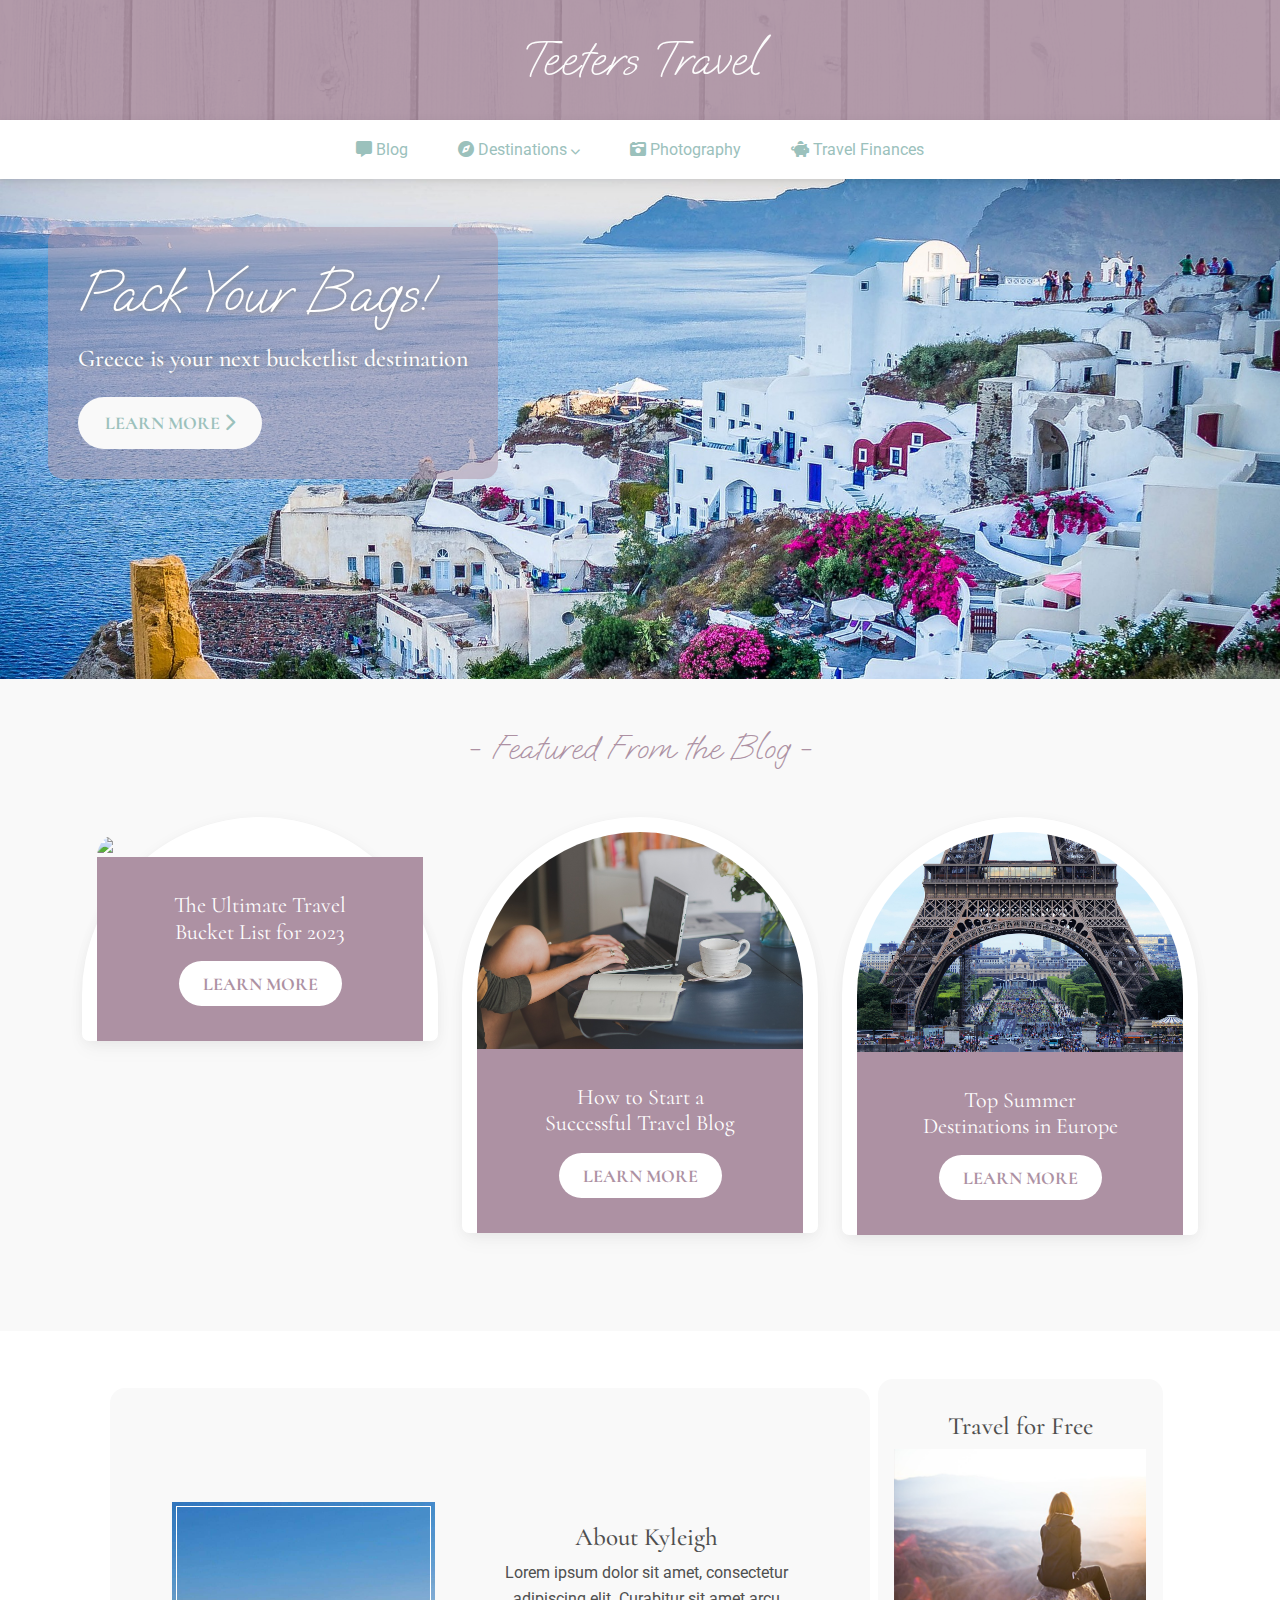
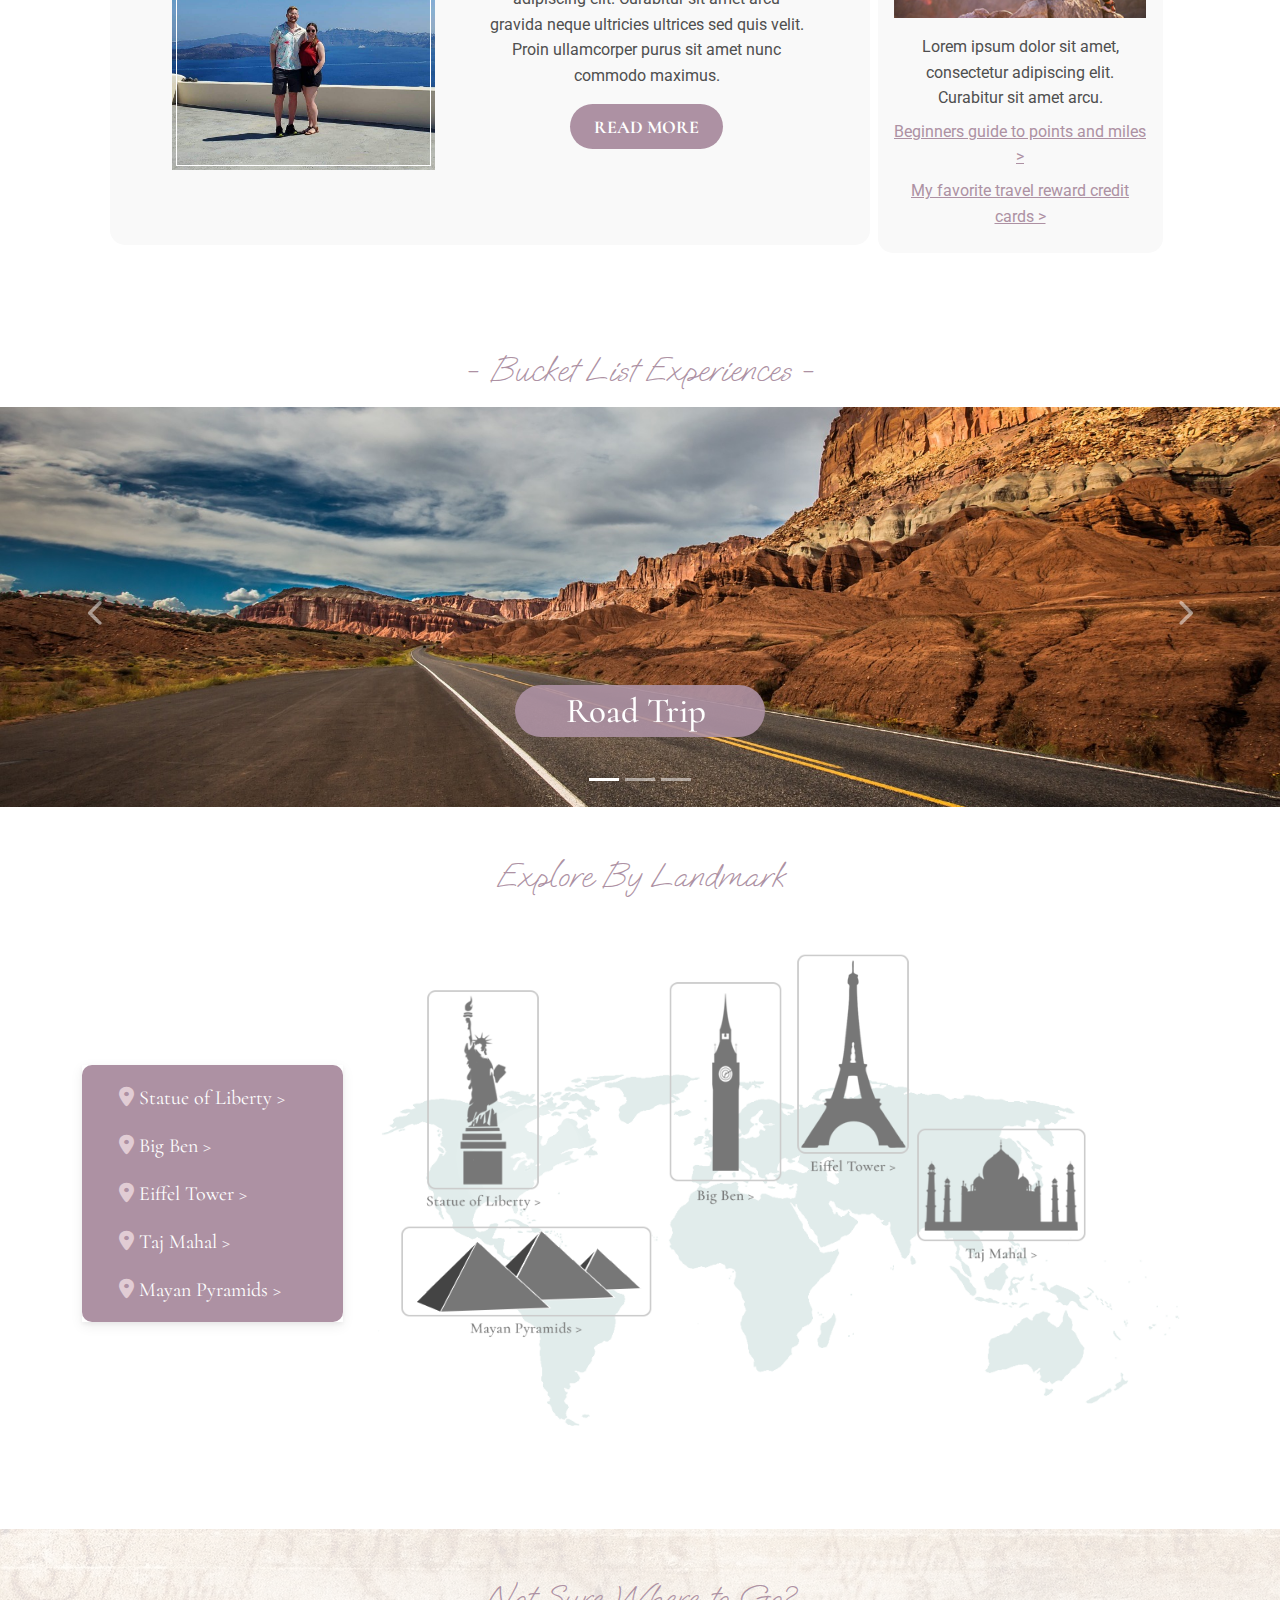
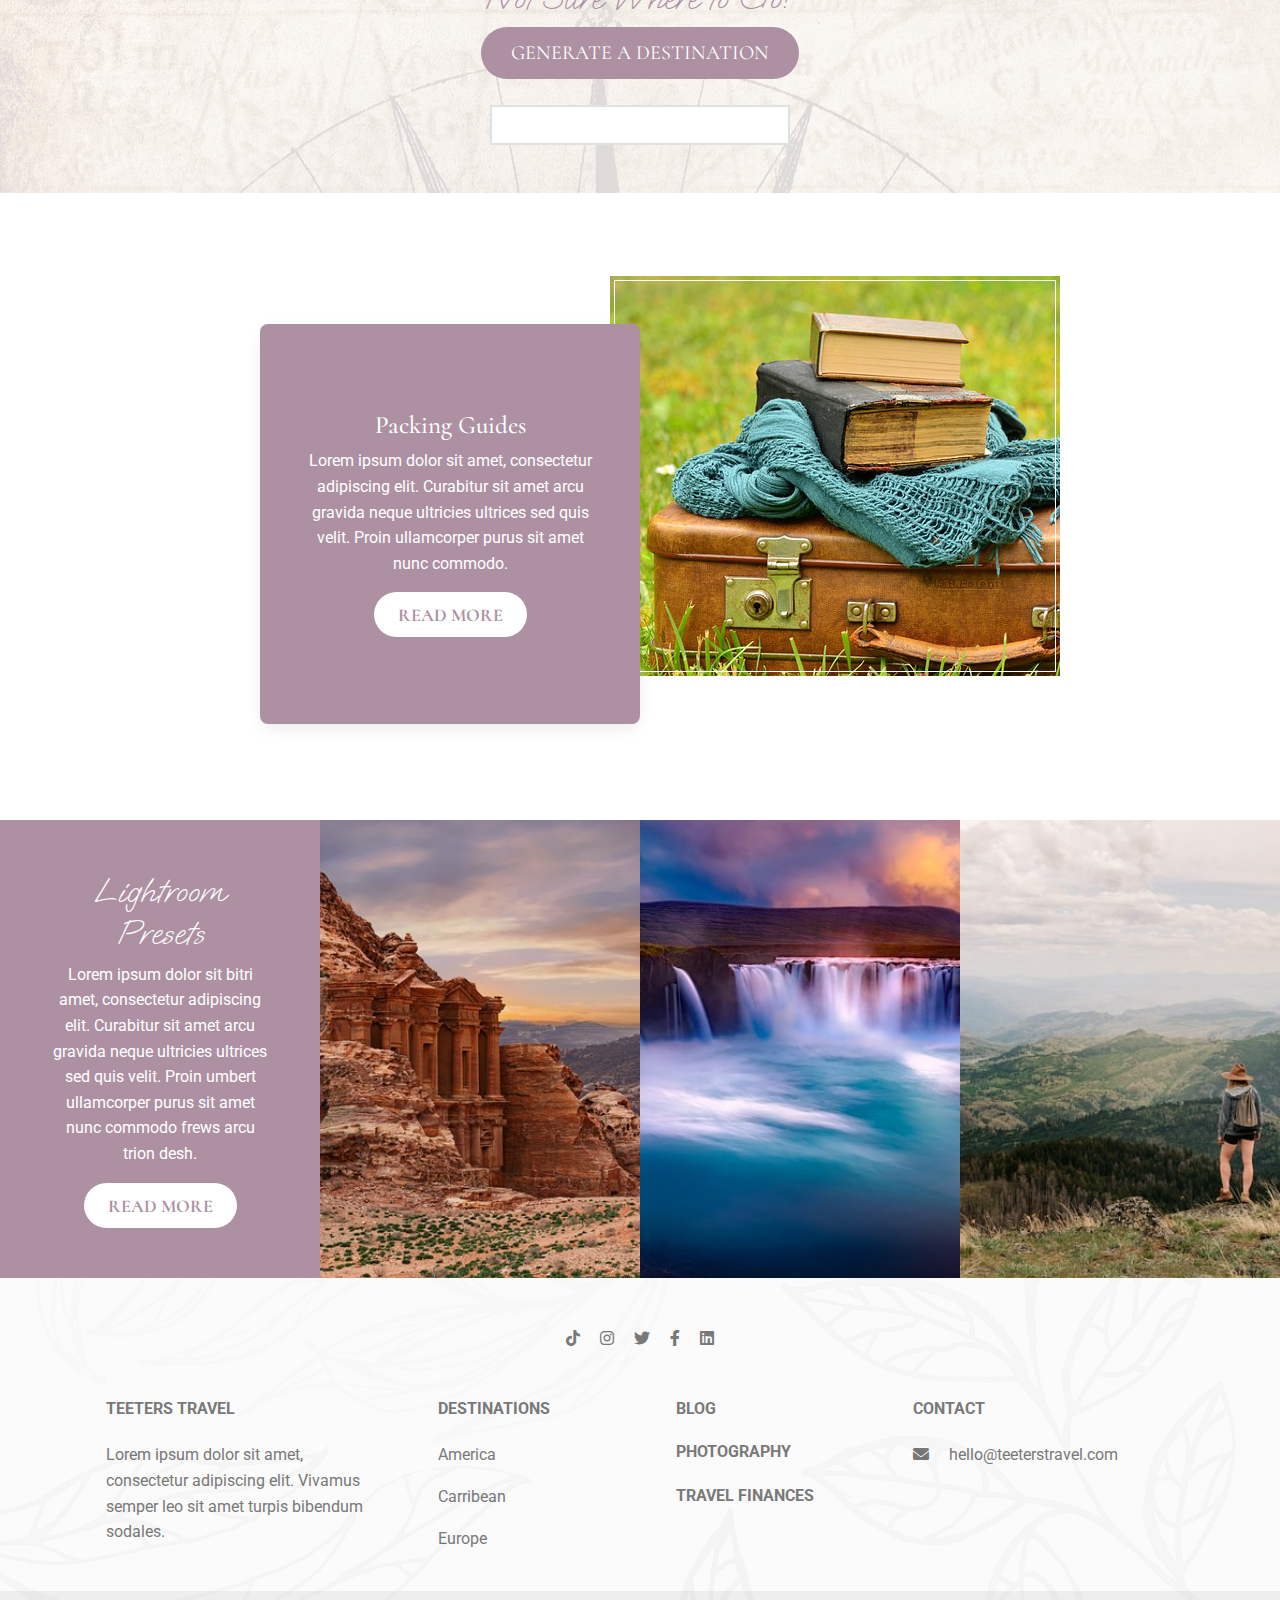
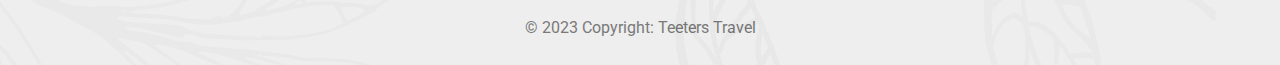
==== commit 396c807e: "fixes" ====
--- a/index.html
+++ b/index.html
@@ -209,9 +209,9 @@
 
 
 <!-- Content Block 3 -->
+<div class="content-block-3">
 <h2 class="text-center mb-3 mt-5">- Bucket List Experiences -</h2>
 <!-- Carousel wrapper -->
-<div class="content-block-3">
 <div id="carouselBasicExample" class="carousel slide carousel-fade" data-mdb-ride="carousel">
 <!-- Indicators -->
 <div class="carousel-indicators">
@@ -429,7 +429,7 @@
 
 <!-- Section: Social media -->
 <div class="container">
-<div class="d-flex justify-content-center">
+<div class="d-flex justify-content-center social-row">
 <a href="www.tiktok.com" target="_blank" class="me-4 text-reset">
 <i class="fab fa-tiktok"></i>
 </a>
--- a/css/custom.min.css
+++ b/css/custom.min.css
@@ -1 +1 @@
-.hover-container{position:relative;display:inline-block;overflow:hidden}.hover-zoom{width:200px;height:auto;transition:transform .3s ease}.hover-text{position:absolute;top:0;left:0;width:100%;text-align:center;color:#fff;padding:5px;opacity:0;transform:translateY(-100%);transition:transform .3s ease,opacity .3s ease}.hover-container:hover .hover-zoom{transform:scale(1.2)}.hover-container:hover .hover-text{transform:translateY(0);opacity:1}h1{font-family:Oooh Baby}h2{font-family:Oooh Baby;font-size:35px;color:#ad91a3}h3{font-family:Cormorant;font-size:25px}h4{font-family:Cormorant}.btn{background-color:#fff;color:#ad91a3;font-family:Cormorant;font-size:18px;box-shadow:none;border-radius:30px;font-weight:800;text-decoration:none;box-shadow:none !important}.btn:hover{background-color:#9bc1bc;color:#fff;box-shadow:none !important}a{color:#ad91a3;text-decoration:underline}.nav-item a{color:#9bc1bc;text-decoration:none}.dropdown a{color:#9bc1bc;text-decoration:none}.navbar-expand-lg .navbar-collapse{justify-content:center}.dropdown .fa-chevron-down{font-size:10px !important}.nav-link{padding-left:25px !important;padding-right:25px !important}.dropdown a{padding-left:25px;padding-right:25px}.overlay{position:relative}.bg-img{height:100%;background-repeat:no-repeat;background-size:cover;visibility:visible;background-position:center}.wood-bg{background:#ad91a3}.wood-bg::before{background:rgba(0,0,0,.01);content:"";width:100%;height:100%;z-index:0;top:0;left:0;bottom:0;position:absolute}.navbar-brand{text-decoration:none}.navbar-brand p{display:block;margin:0px auto;font-family:Oooh Baby;font-size:50px;padding-top:20px;padding-bottom:20px;color:#fff}.dropdown{margin-top:8px !important}.dropdown p{margin-bottom:0px !important}.jumbo{background-image:url("https://kh7722.github.io/portfolio-website-two/images/santorini-greece.jpg");height:500px;background-size:cover;background-repeat:no-repeat;background-position:center center}.jumbo .btn{background-color:#fef9eb;color:#9bc1bc;box-shadow:1px 1px 5px #8e8e8e}.jumbo .btn:hover{background-color:#9bc1bc;color:#fff}.jumbo h1{font-size:60px;text-shadow:1px 1px 5px #8e8e8e}.jumbo h4{font-family:Cormorant;text-shadow:1px 1px 5px #8e8e8e}.jumbo-content{max-width:450px;background-color:rgba(173,145,163,.5);padding:30px;border-radius:15px}.content-block-1{background-color:#fef9eb}.content-block-1 p{font-family:Cormorant;font-size:22px;color:#fff;line-height:1.2}.content-block-1 .card{border-top-left-radius:200px;border-top-right-radius:200px;border-top:15px solid #fff;border-left:15px solid #fff;border-right:15px solid #fff}.content-block-1 .card .bg-image{border-radius:0px;border-top-left-radius:200px;border-top-right-radius:200px}.content-block-1 .card-body{background-color:#ad91a3;padding-top:35px;padding-bottom:35px}.content-block-2 .col-md-8{background-color:#fef9eb;border-radius:15px}.content-block-2 .col-md-8 .col-md-6{margin-left:4%}.content-block-2 .col-md-5 img{max-width:300px;outline:#fff solid 1px;outline-offset:-5px}.content-block-2 .col-md-3{background-color:#fef9eb;min-height:450px;border-radius:15px}.content-block-2 .col-md-3 img{max-width:300px}.content-block-2 .btn{background-color:#ad91a3;color:#fff}.content-block-2 .btn:hover{background-color:#9bc1bc;color:#fff}.carousel-item{height:400px}.carousel-item img{margin-top:-300px;min-height:800px}.content-block-3 a{color:#fff !important;text-decoration:none !important}.content-block-3 a h4{font-size:35px;background-color:rgba(173,145,163,.9);max-width:250px;display:block;margin:0px auto;border-radius:30px;padding:5px;margin-bottom:30px}.content-block-4{margin-top:35px}.content-block-4 img{max-width:450px;margin-left:-30px;outline:#fff solid 1px;outline-offset:-5px}.content-block-4 .card{background-color:#ad91a3;padding:20px !important;height:400px;justify-content:center}.content-block-4 .btn{max-width:175px;margin:0px auto}.content-block-4 .col-md-4{padding:0px}.content-block-5{background-color:#ad91a3}.content-block-5 .row{margin-left:0px !important;margin-right:0px !important}.content-block-5 .content{padding:50px !important;text-align:center}.content-block-5 .col-md-3{padding:0px;background-position:center;background-size:cover;background-repeat:no-repeat}.content-block-6 .col-md-3 .map-menu{border-radius:10px}.content-block-6 .map-menu{background-color:#ad91a3}.content-block-6 .map-menu .navbar-nav{flex-direction:column}.content-block-6 .map-menu li a{color:#fff;font-family:Cormorant;font-size:20px}.content-block-6 .map-menu li a:hover{color:#e1ccd4}.content-block-6 .map-menu .fa-location-dot{color:#e1ccd4}@media(max-width: 767px){.content-block-6 img{display:none !important}}.content-block-7{position:relative}.content-block-7 body{font-family:Cormorant;font-size:20px;margin:0 auto;max-width:960px;padding:40px 10px;line-height:1.65em;color:#fff;font-weight:300}.content-block-7 #wordbox{margin:0px auto 0;display:block;width:300px;height:40px;font-size:30px;text-align:center;background:#fff;border-radius:0px;color:#black;border:2px solid #e1e1e1;font-family:Cormorant}.content-block-7 #button{background:#ad91a3;border:0;color:#fff;font-family:Cormorant;font-size:20px;padding-top:10px;padding-bottom:10px;padding-left:30px;padding-right:30px;cursor:pointer;margin:0px auto;display:block;border-radius:100px;text-transform:uppercase}.content-block-7::after{content:"";background:url("https://kh7722.github.io/portfolio-website-two/images/compass-bg.jpg");opacity:.15;top:0;left:0;bottom:0;right:0;position:absolute;z-index:-1}footer{position:relative}footer a{text-decoration:none;color:#757575}footer::after{content:"";background:url("https://kh7722.github.io/portfolio-website-two/images/leaves.png") !important;opacity:.03;top:0;left:0;bottom:0;right:0;position:absolute;filter:grayscale(100%)}@media(max-width: 1400px){.content-block-2 .col-md-5 img{max-width:100%}.content-block-2 .col-md-3 img{max-width:100%}.content-block-2 .col-md-8{min-height:457px;padding-top:90px !important}}@media(max-width: 1199px){.content-block-5 .col-md-3{height:350px;width:50%}.content-block-6 .home-map{display:none}.content-block-6 .tba-destinations{padding-top:0px !important;padding-bottom:0px !important}.content-block-6 .col-md-3{max-width:300px !important;margin:0px auto;display:block;flex:50% !important;margin-top:30px}}@media(max-width: 992px){.navbar-nav .dropdown-menu{background-color:#9bc1bc;border-radius:0px !important;color:#fff !important}.navbar-nav .dropdown-menu li a{color:#fff}.navbar .container-fluid{padding-left:0px !important;padding-right:0px !important}.dropdown-menu{position:relative !important}.navbar-brand{margin-top:0px !important}.content-block-4 .card{height:350px}.carousel-item img{margin-top:0px}.bg-img{margin-top:-10px}.content-block-1 .col-md{flex:0 0 50%;max-width:600px;margin:0px auto}.content-block-1 .card .bg-image{border-top-left-radius:300px;border-top-right-radius:300px}.content-block-1 .card{border-top-left-radius:300px;border-top-right-radius:300px}.content-block-2 .col-md-8{width:100% !important}.content-block-2 .col-md-3{width:100% !important;margin-top:15px;padding:5% !important}.content-block-2 .col-md-5 img{padding-right:15px}.content-block-4 .col-md-4{width:100% !important}.content-block-4 .col-md-4{width:100% !important}.content-block-4 img{max-width:100%;margin:0px auto;display:block;margin-bottom:-100px;z-index:800;position:relative}.content-block-4 .row{display:flex;flex-direction:column-reverse}.content-block-6 .col-md-3{width:100%}footer .col-md-3{max-width:50% !important;flex:0 0 50% !important;text-align:center;margin-top:30px !important}footer .col-md-2{max-width:50% !important;flex:0 0 50% !important;text-align:center;margin-top:30px !important}footer .col-md-4{max-width:50% !important;flex:0 0 50% !important;text-align:center;margin-top:30px !important}}@media(max-width: 768px){.jumbo{height:350px}.content-block-1 .col-md{flex:0 0 100%;max-width:450px;margin:0px auto}.content-block-2 .col-md-5{border-right:0px solid #e1e1e1 !important}.content-block-2 .col-md-5 img{max-width:250px;margin:0px auto !important;display:block;margin-bottom:20px !important;padding-right:0px}.content-block-2 .col-md-8{min-height:auto;padding-top:40px !important}.content-block-3 .carousel-item{height:350px}.content-block-4 img{max-width:350px}.content-block-4 .card{height:325px}.content-block-4 .card-content{margin-top:30px}.content-block-5 .col-md-3{height:250px;width:100%;border-top:2px solid #fff}.content-block-5 h2{margin-top:10px}.content-block-5 .content{padding:15px !important}}@media(max-width: 680px){.content-block-5 .content{padding-left:20px !important;padding-right:20px !important}}@media(max-width: 576px){.content-block-2 .row{padding-left:15px;padding-right:15px}.content-block-5 .col-md-3{height:270px}.content-block-4 .row{padding-left:15px;padding-right:15px}}@media(max-width: 511px){.jumbo{height:445px}}@media(max-width: 481px){.jumbo{height:350px}.jumbo h1{font-size:40px}.jumbo-content{max-width:auto;background-color:rgba(173,145,163,.9);text-align:center !important}.carousel-item img{min-height:300px;max-height:300px}.carousel-indicators{display:none !important}.content-block-3 h4{margin-bottom:80px !important}.content-block-6{padding-top:0px !important}}@media(max-width: 436px){.content-block-4 .card{height:355px !important}.content-block-4 img{max-width:275px}.content-block-5 .col-md-3{height:320px}.content-block-5 h2{margin-top:20px}footer .col-md-2{margin-top:10px !important;margin-bottom:10px !important}footer .col-md-3{max-width:100% !important;flex:0 0 100% !important;margin-top:10px !important;margin-bottom:10px !important}footer .col-md-4{max-width:100% !important;flex:0 0 100% !important;margin-top:10px !important;margin-bottom:10px !important}}@media(max-width: 393px){.jumbo{height:390px}}+.hover-container{position:relative;display:inline-block;overflow:hidden}.hover-zoom{width:200px;height:auto;transition:transform .3s ease}.hover-text{position:absolute;top:0;left:0;width:100%;text-align:center;color:#fff;padding:5px;opacity:0;transform:translateY(-100%);transition:transform .3s ease,opacity .3s ease}.hover-container:hover .hover-zoom{transform:scale(1.2)}.hover-container:hover .hover-text{transform:translateY(0);opacity:1}h1{font-family:Oooh Baby}h2{font-family:Oooh Baby;font-size:35px;color:#ad91a3}h3{font-family:Cormorant;font-size:25px}h4{font-family:Cormorant}.btn{background-color:#fff;color:#ad91a3;font-family:Cormorant;font-size:18px;box-shadow:none;border-radius:30px;font-weight:800;text-decoration:none;box-shadow:none !important}.btn:hover{background-color:#9bc1bc;color:#fff;box-shadow:none !important}a{color:#ad91a3;text-decoration:underline}.nav-item a{color:#9bc1bc;text-decoration:none}.dropdown a{color:#9bc1bc;text-decoration:none}.navbar-expand-lg .navbar-collapse{justify-content:center}.dropdown .fa-chevron-down{font-size:10px !important}.nav-link{padding-left:25px !important;padding-right:25px !important}.dropdown a{padding-left:25px;padding-right:25px}.overlay{position:relative}.bg-img{height:100%;background-repeat:no-repeat;background-size:cover;visibility:visible;background-position:center}.wood-bg{background:#ad91a3}.wood-bg::before{background:rgba(0,0,0,.01);content:"";width:100%;height:100%;z-index:0;top:0;left:0;bottom:0;position:absolute}.navbar-brand{text-decoration:none}.navbar-brand p{display:block;margin:0px auto;font-family:Oooh Baby;font-size:50px;padding-top:20px;padding-bottom:20px;color:#fff}.dropdown{margin-top:8px !important}.dropdown p{margin-bottom:0px !important}.jumbo{background-image:url("https://kh7722.github.io/portfolio-website-two/images/santorini-greece.jpg");height:500px;background-size:cover;background-repeat:no-repeat;background-position:center center}.jumbo .btn{background-color:#f9f9f9;color:#9bc1bc;box-shadow:1px 1px 5px #8e8e8e}.jumbo .btn:hover{background-color:#9bc1bc;color:#fff}.jumbo h1{font-size:60px;text-shadow:1px 1px 5px #8e8e8e}.jumbo h4{font-family:Cormorant;text-shadow:1px 1px 5px #8e8e8e}.jumbo-content{max-width:450px;background-color:rgba(173,145,163,.5);padding:30px;border-radius:15px}.content-block-1{background-color:#f9f9f9}.content-block-1 p{font-family:Cormorant;font-size:22px;color:#fff;line-height:1.2}.content-block-1 .card{border-top-left-radius:200px;border-top-right-radius:200px;border-top:15px solid #fff;border-left:15px solid #fff;border-right:15px solid #fff}.content-block-1 .card .bg-image{border-radius:0px;border-top-left-radius:200px;border-top-right-radius:200px}.content-block-1 .card-body{background-color:#ad91a3;padding-top:35px;padding-bottom:35px}.content-block-2 .col-md-8{background-color:#f9f9f9;border-radius:15px}.content-block-2 .col-md-8 .col-md-6{margin-left:4%}.content-block-2 .col-md-5 img{max-width:300px;outline:#fff solid 1px;outline-offset:-5px}.content-block-2 .col-md-3{background-color:#f9f9f9;min-height:450px;border-radius:15px}.content-block-2 .col-md-3 img{max-width:300px}.content-block-2 .btn{background-color:#ad91a3;color:#fff}.content-block-2 .btn:hover{background-color:#9bc1bc;color:#fff}.carousel-item{height:400px}.carousel-item img{margin-top:-300px;min-height:800px}.content-block-3 a{color:#fff !important;text-decoration:none !important}.content-block-3 a h4{font-size:35px;background-color:rgba(173,145,163,.9);max-width:250px;display:block;margin:0px auto;border-radius:30px;padding:5px;margin-bottom:30px}.content-block-4{margin-top:35px}.content-block-4 img{max-width:450px;margin-left:-30px;outline:#fff solid 1px;outline-offset:-5px}.content-block-4 .card{background-color:#ad91a3;padding:20px !important;height:400px;justify-content:center}.content-block-4 .btn{max-width:175px;margin:0px auto}.content-block-4 .col-md-4{padding:0px}.content-block-5{background-color:#ad91a3}.content-block-5 .row{margin-left:0px !important;margin-right:0px !important}.content-block-5 .content{padding:50px !important;text-align:center}.content-block-5 .col-md-3{padding:0px;background-position:center;background-size:cover;background-repeat:no-repeat}.content-block-6 .col-md-3 .map-menu{border-radius:10px}.content-block-6 .map-menu{background-color:#ad91a3}.content-block-6 .map-menu .navbar-nav{flex-direction:column}.content-block-6 .map-menu li a{color:#fff;font-family:Cormorant;font-size:20px}.content-block-6 .map-menu li a:hover{color:#e1ccd4}.content-block-6 .map-menu .fa-location-dot{color:#e1ccd4}@media(max-width: 767px){.content-block-6 img{display:none !important}}.content-block-7{position:relative}.content-block-7 body{font-family:Cormorant;font-size:20px;margin:0 auto;max-width:960px;padding:40px 10px;line-height:1.65em;color:#fff;font-weight:300}.content-block-7 #wordbox{margin:0px auto 0;display:block;width:300px;height:40px;font-size:30px;text-align:center;background:#fff;border-radius:0px;color:#black;border:2px solid #e1e1e1;font-family:Cormorant}.content-block-7 #button{background:#ad91a3;border:0;color:#fff;font-family:Cormorant;font-size:20px;padding-top:10px;padding-bottom:10px;padding-left:30px;padding-right:30px;cursor:pointer;margin:0px auto;display:block;border-radius:100px;text-transform:uppercase}.content-block-7::after{content:"";background:url("https://kh7722.github.io/portfolio-website-two/images/compass-bg.jpg");opacity:.15;top:0;left:0;bottom:0;right:0;position:absolute;z-index:-1}footer{position:relative}footer a{text-decoration:none;color:#757575}footer .social-row a{margin-left:10px !important;margin-right:10px !important}footer::after{content:"";background:url("https://kh7722.github.io/portfolio-website-two/images/leaves.png") !important;opacity:.03;top:0;left:0;bottom:0;right:0;position:absolute;filter:grayscale(100%)}@media(max-width: 1400px){.content-block-2 .col-md-5 img{max-width:100%}.content-block-2 .col-md-3 img{max-width:100%}.content-block-2 .col-md-8{min-height:457px;padding-top:90px !important}}@media(max-width: 1199px){.content-block-5 .col-md-3{height:350px;width:50%}.content-block-6 .home-map{display:none}.content-block-6 .tba-destinations{padding-top:0px !important;padding-bottom:0px !important}.content-block-6 .col-md-3{max-width:300px !important;margin:0px auto;display:block;flex:50% !important;margin-top:30px}}@media(max-width: 992px){.navbar-nav .dropdown-menu{background-color:#9bc1bc;border-radius:0px !important;color:#fff !important}.navbar-nav .dropdown-menu li a{color:#fff}.navbar .container-fluid{padding-left:0px !important;padding-right:0px !important}.dropdown-menu{position:relative !important}ul.dropdown-menu.dropdown-menu-end.show{margin-bottom:40px !important}.navbar-brand{margin-top:0px !important}.content-block-4 .card{height:350px}.carousel-item img{margin-top:0px}.bg-img{margin-top:-10px}.content-block-1 .col-md{flex:0 0 50%;max-width:600px;margin:0px auto}.content-block-1 .card .bg-image{border-top-left-radius:300px;border-top-right-radius:300px}.content-block-1 .card{border-top-left-radius:300px;border-top-right-radius:300px}.content-block-2 .col-md-8{width:100% !important}.content-block-2 .col-md-3{width:100% !important;margin-top:15px;padding:5% !important}.content-block-2 .col-md-5 img{padding-right:15px}.content-block-4 .col-md-4{width:100% !important}.content-block-4 .col-md-4{width:100% !important}.content-block-4 img{max-width:100%;margin:0px auto;display:block;margin-bottom:-100px;z-index:800;position:relative}.content-block-4 .row{display:flex;flex-direction:column-reverse}.content-block-6 .col-md-3{width:100%}footer .col-md-3{max-width:50% !important;flex:0 0 50% !important;text-align:center;margin-top:30px !important}footer .col-md-2{max-width:50% !important;flex:0 0 50% !important;text-align:center;margin-top:30px !important}footer .col-md-4{max-width:50% !important;flex:0 0 50% !important;text-align:center;margin-top:30px !important}}@media(max-width: 768px){.jumbo{height:350px}.content-block-1 .col-md{flex:0 0 100%;max-width:450px;margin:0px auto}.content-block-2 .col-md-5{border-right:0px solid #e1e1e1 !important}.content-block-2 .col-md-5 img{max-width:250px;margin:0px auto !important;display:block;margin-bottom:20px !important;padding-right:0px}.content-block-2 .col-md-8{min-height:auto;padding-top:40px !important}.content-block-3 .carousel-item{height:350px}.content-block-4 img{max-width:350px}.content-block-4 .card{height:325px}.content-block-4 .card-content{margin-top:30px}.content-block-5 .col-md-3{height:250px;width:100%;border-top:2px solid #fff}.content-block-5 h2{margin-top:10px}.content-block-5 .content{padding:15px !important}}@media(max-width: 680px){.content-block-5 .content{padding-left:20px !important;padding-right:20px !important}}@media(max-width: 576px){.content-block-2 .row{padding-left:15px;padding-right:15px}.content-block-5 .col-md-3{height:270px}.content-block-4 .row{padding-left:15px;padding-right:15px}}@media(max-width: 511px){.jumbo{height:445px}}@media(max-width: 481px){.jumbo{height:350px}.jumbo h1{font-size:40px}.jumbo-content{max-width:auto;background-color:rgba(173,145,163,.9);text-align:center !important}.carousel-item img{min-height:300px;max-height:300px}.carousel-indicators{display:none !important}.content-block-3 h4{margin-bottom:30px !important}.content-block-6{padding-top:0px !important}}@media(max-width: 436px){.content-block-4 .card{height:355px !important}.content-block-4 img{max-width:275px}.content-block-5 .col-md-3{height:320px}.content-block-5 h2{margin-top:20px}footer .col-md-2{margin-top:10px !important;margin-bottom:10px !important}footer .col-md-3{max-width:100% !important;flex:0 0 100% !important;margin-top:10px !important;margin-bottom:10px !important}footer .col-md-4{max-width:100% !important;flex:0 0 100% !important;margin-top:10px !important;margin-bottom:10px !important}}@media(max-width: 393px){.jumbo{height:390px}.content-block-1 h2{font-size:32px}.content-block-3 h2{font-size:32px}}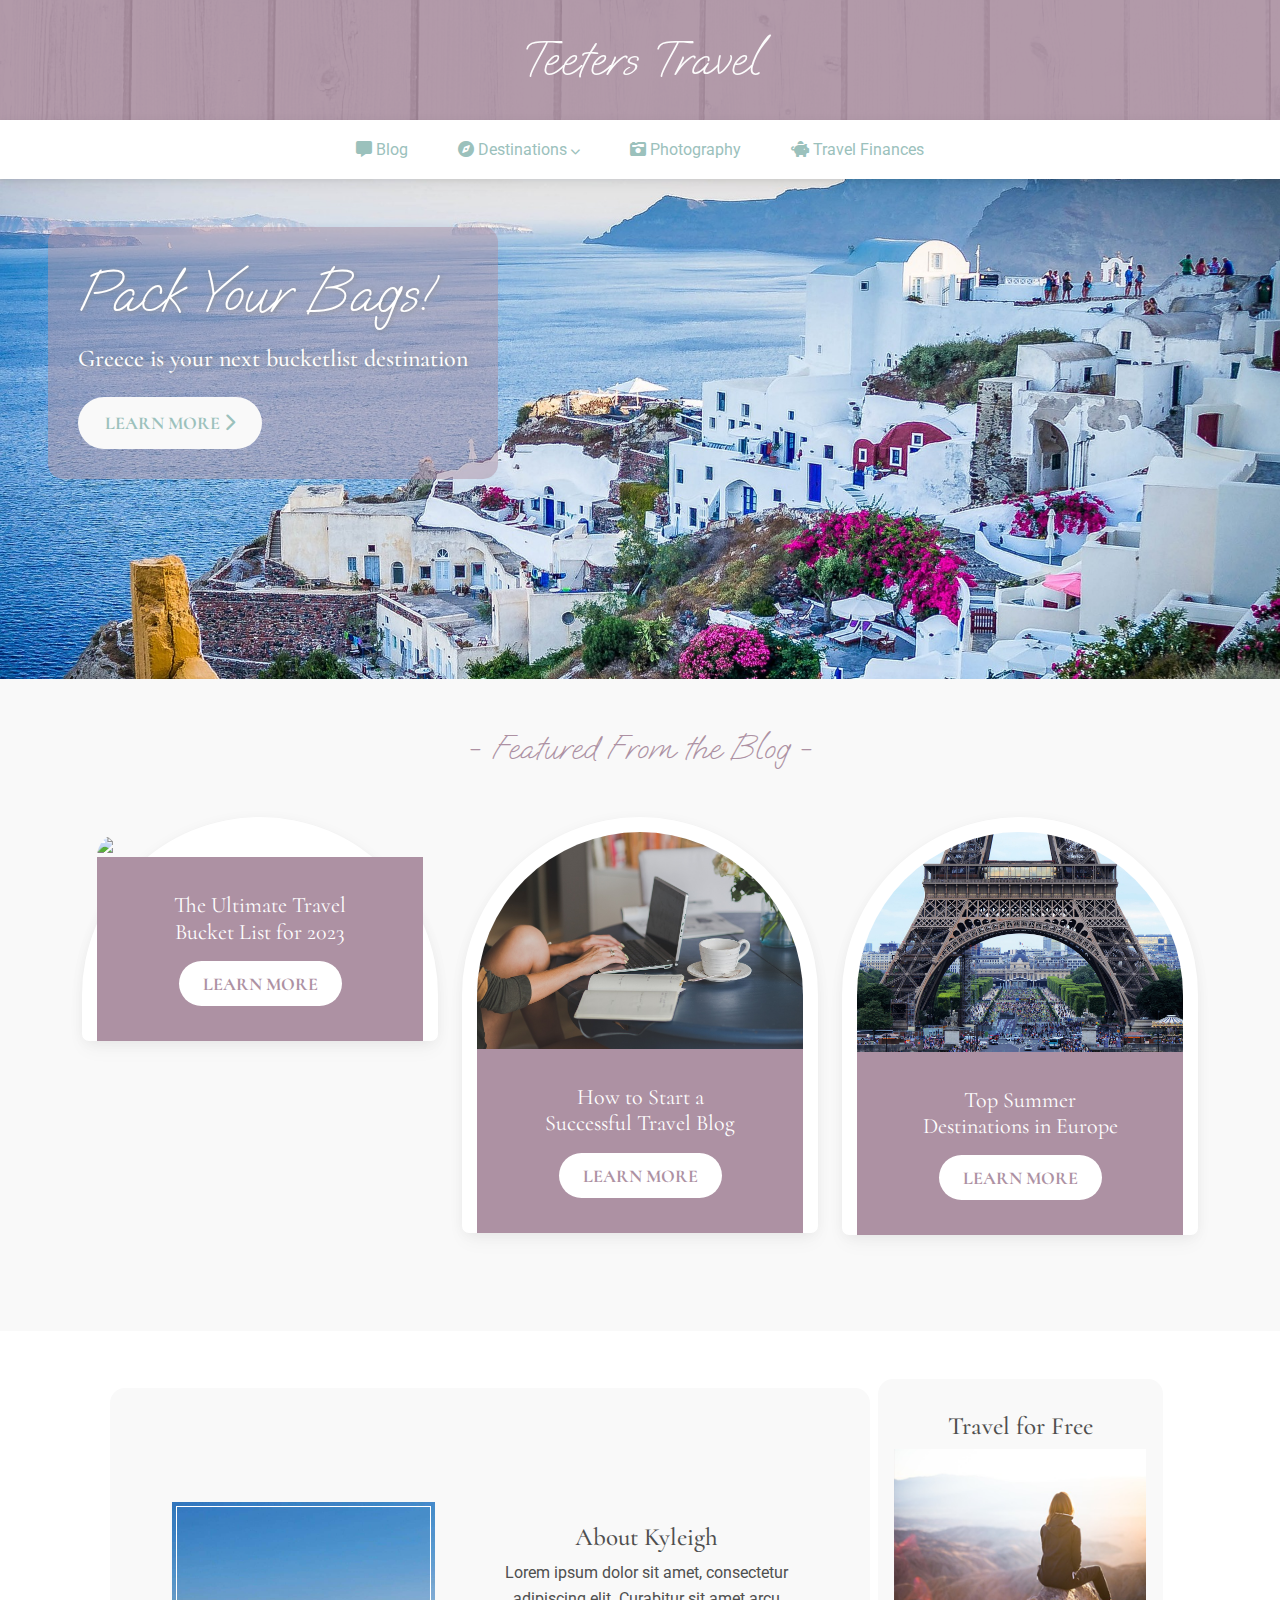
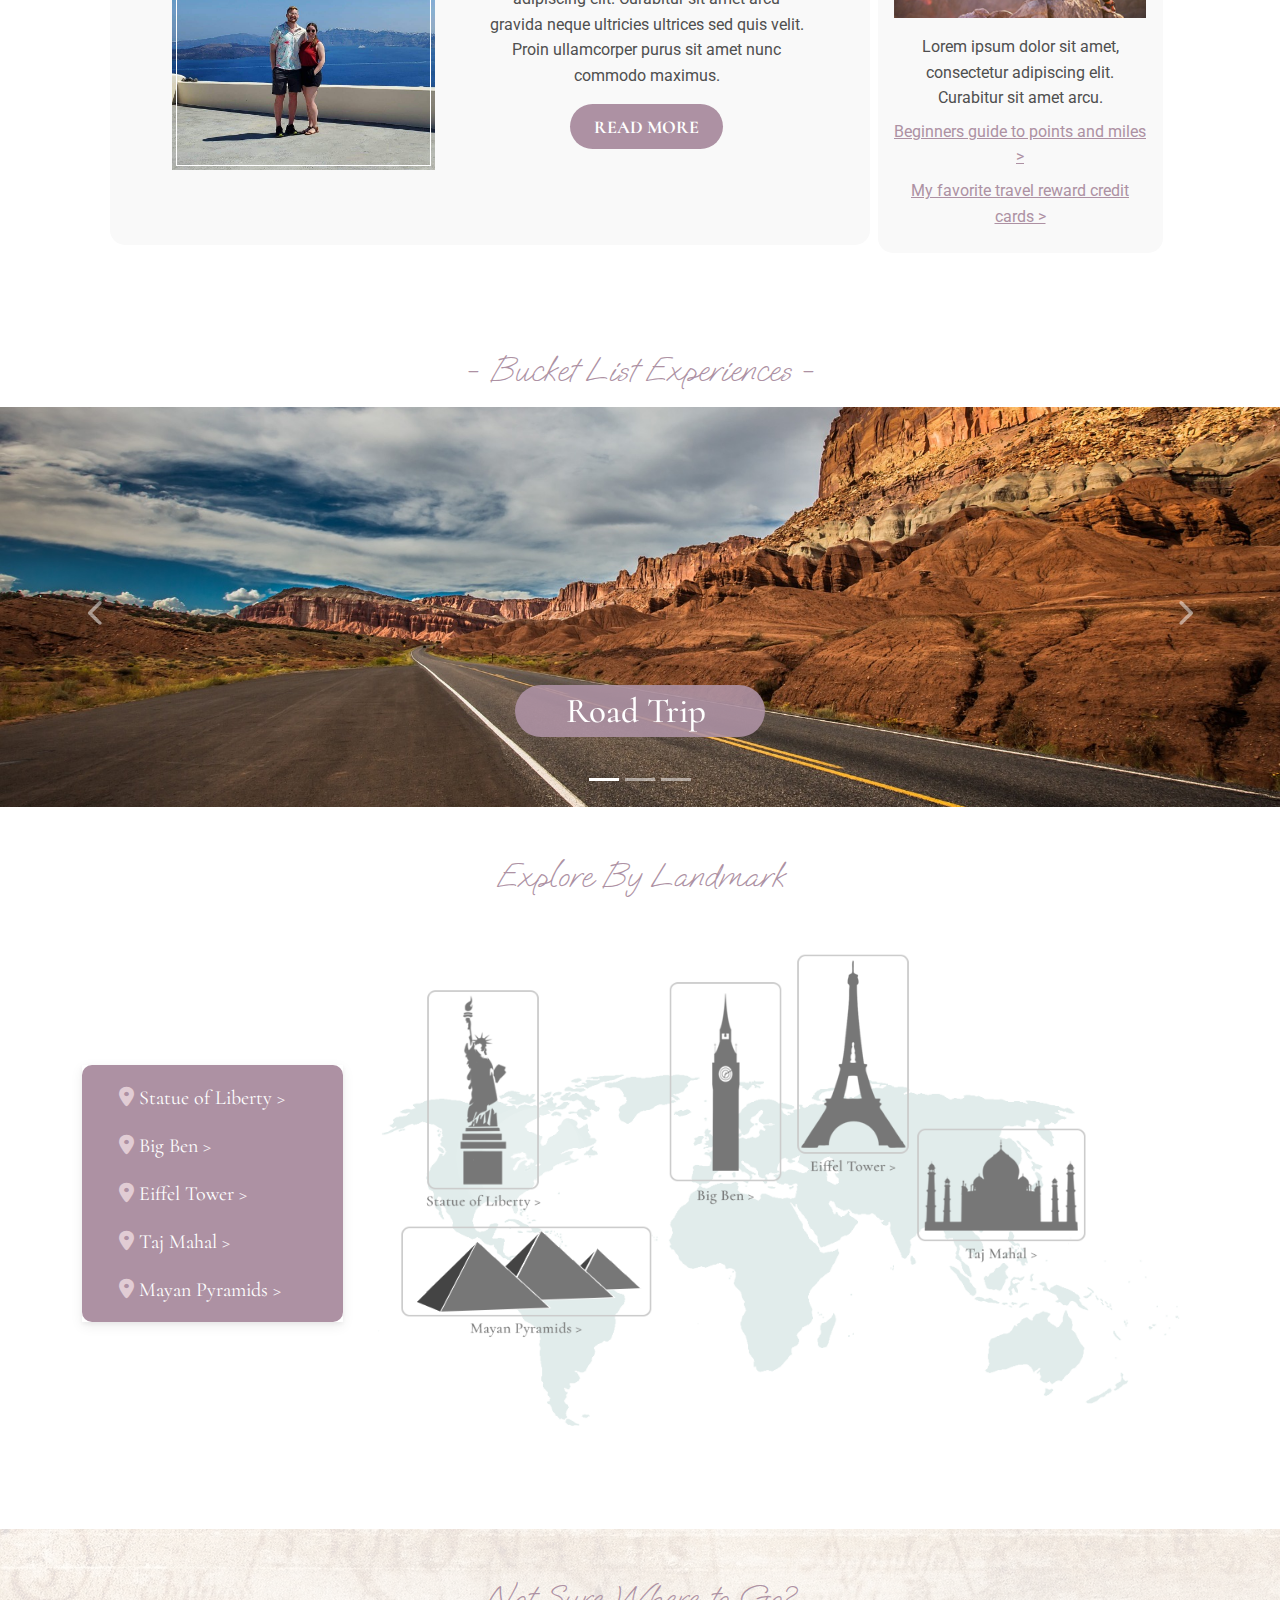
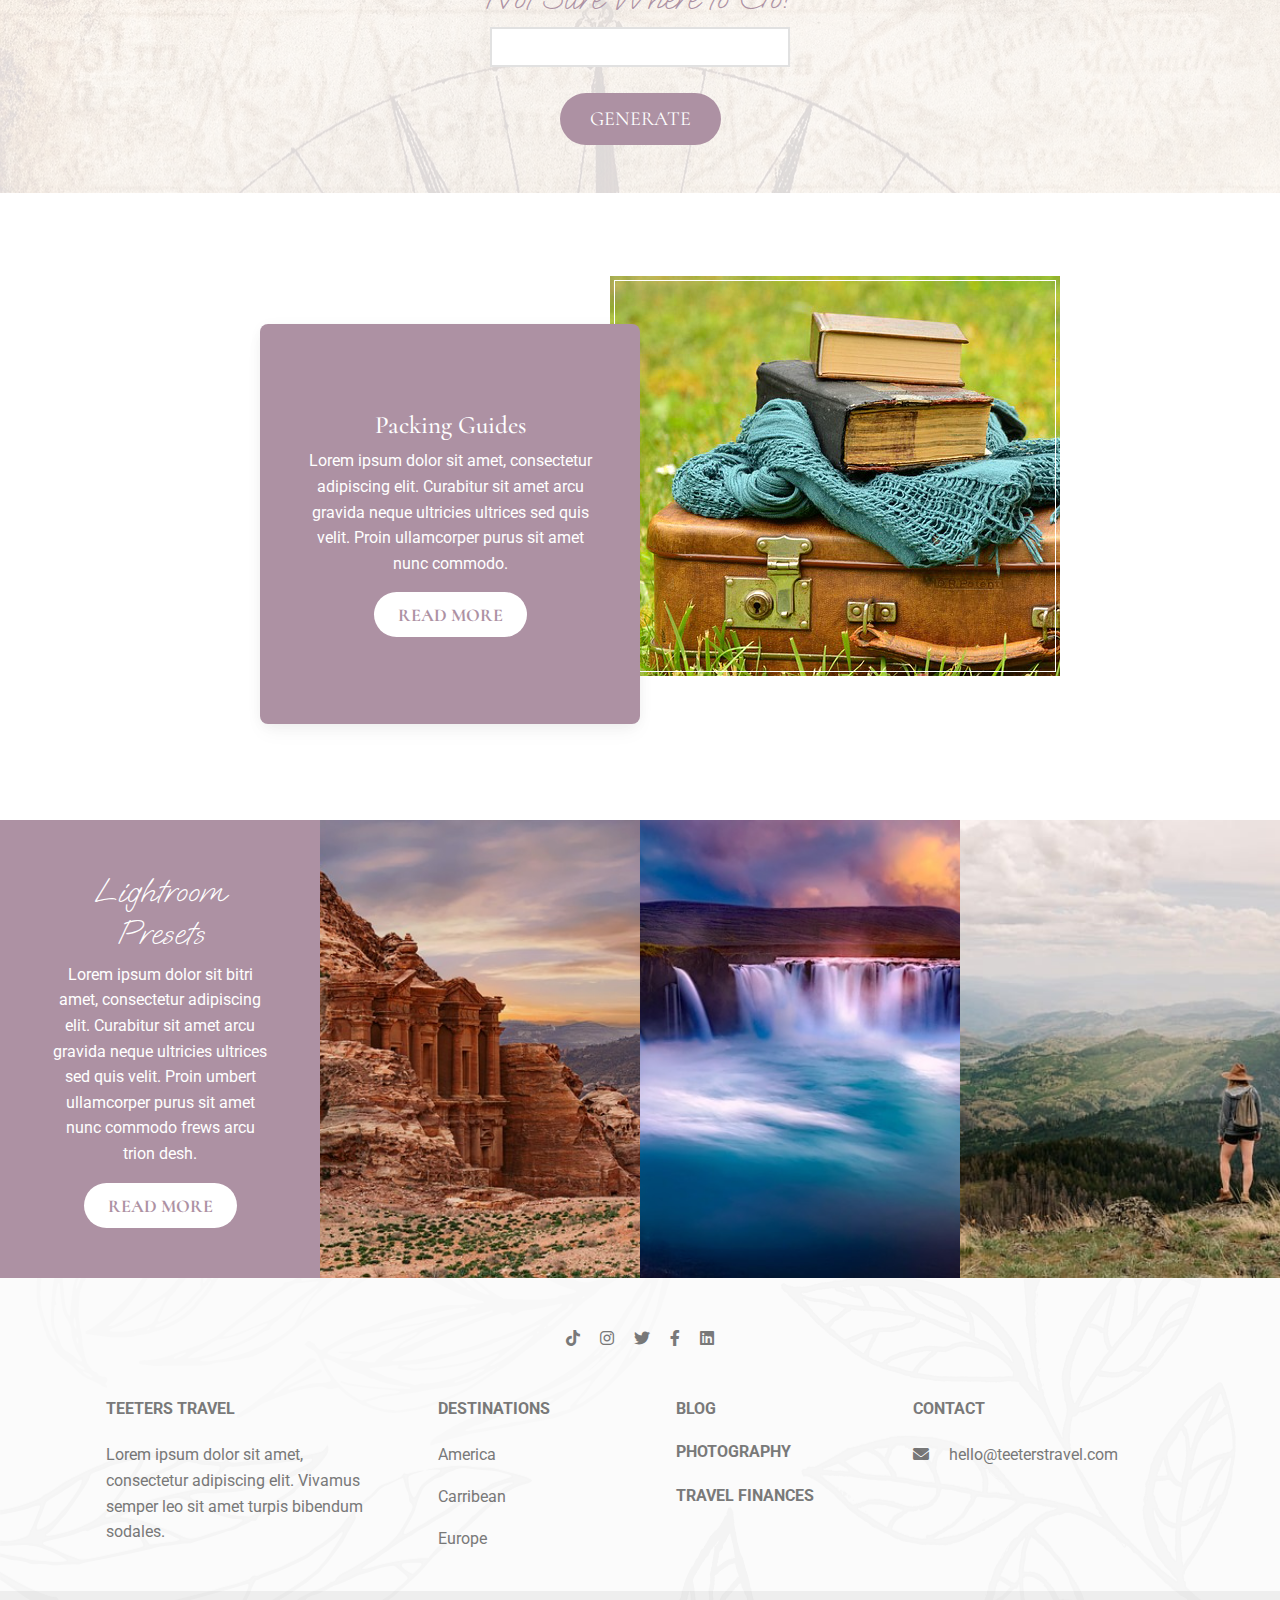
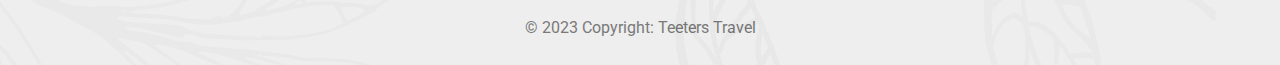
==== commit f5d9b284: "test" ====
--- a/index.html
+++ b/index.html
@@ -359,10 +359,12 @@
 <!-- Content Block 7 -->
 <div class="content-block-7 py-5">
   <h2 class="text-center">Not Sure Where to Go?</h2>
-  <form name="WordForm">  
-  <input type=button value="Generate a Destination" onClick="PickRandomWord(document.WordForm);" id="button"><br>
-  <input type=text name="WordBox" id="wordbox">
-  </form>
+  
+  <FORM NAME="WordForm">  
+    <INPUT TYPE=TEXT NAME="WordBox" id="wordbox"><BR>
+    <INPUT TYPE=BUTTON VALUE="Generate" onClick="PickRandomWord(document.WordForm);" id="button">
+    </FORM>
+
   </div>
   <!-- Content Block 7 -->
 
@@ -527,7 +529,10 @@
 
 <!-- JS -->
 <script type="text/javascript" src="https://kh7722.github.io/portfolio-website-two/js/mdb.min.js"></script>
-<script type="text/javascript" src="https://kh7722.github.io/portfolio-website-two/js/custom.js"></script>
+
+
+<script type="text/javascript" src="../js/custom.js"></script>
+
 
 <!-- Custom scripts -->
 <script type="text/javascript"></script>
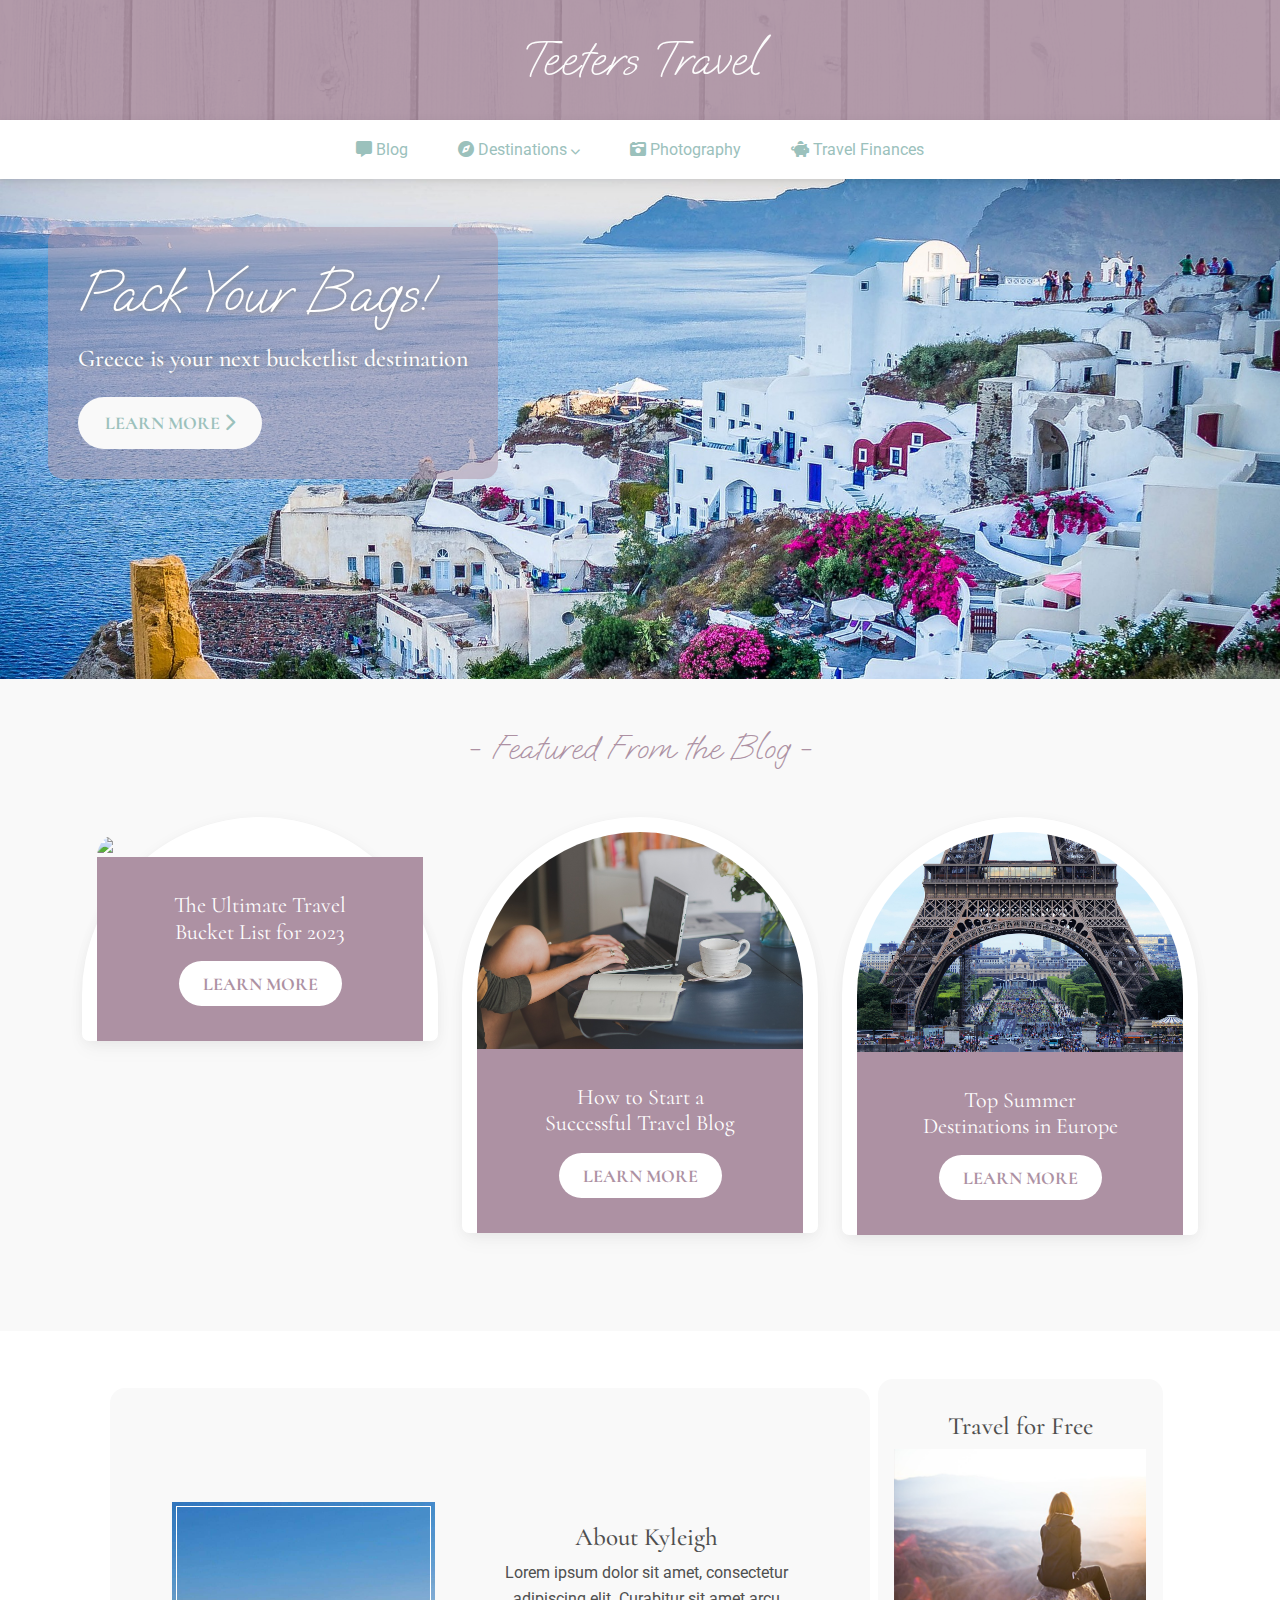
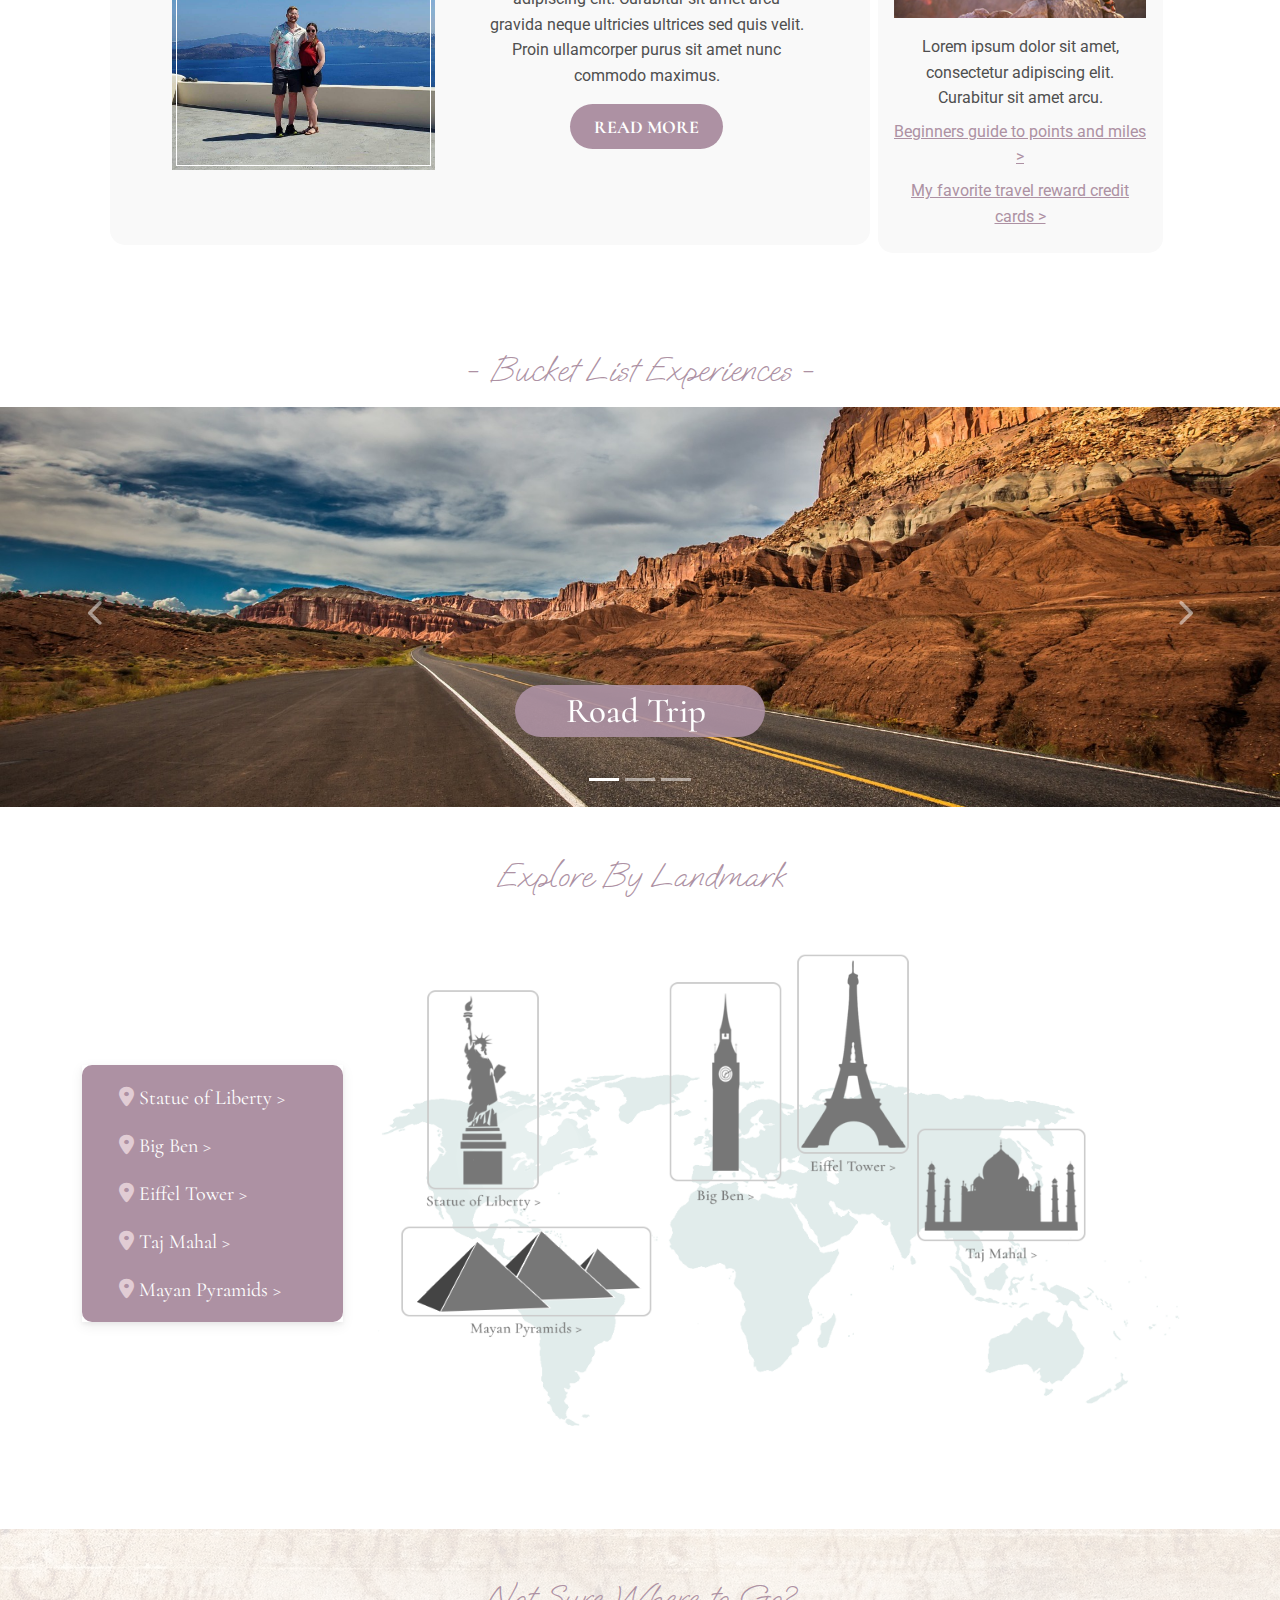
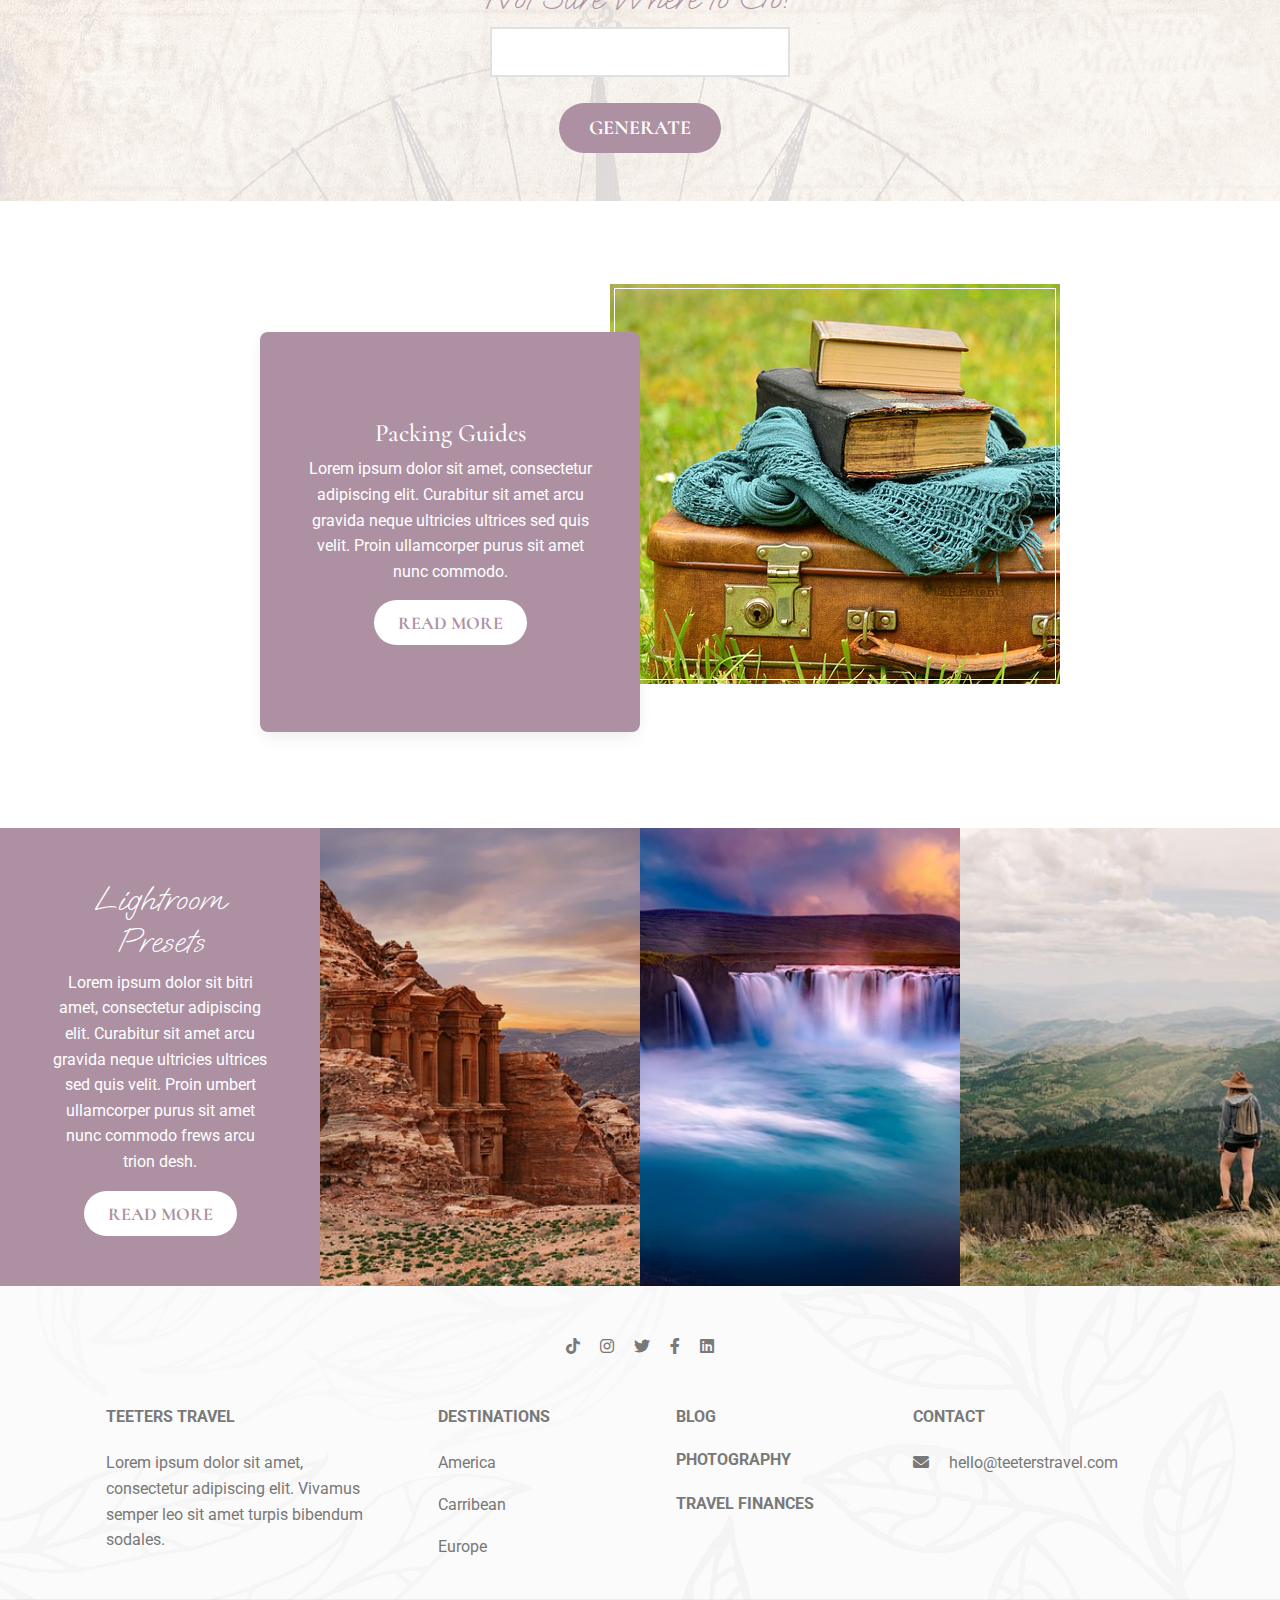
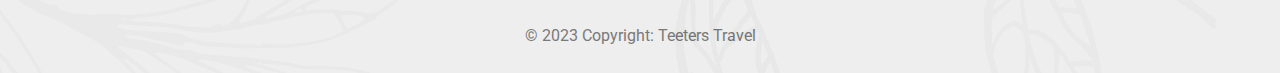
==== commit a2794dbc: "updated js" ====
--- a/index.html
+++ b/index.html
@@ -359,12 +359,8 @@
 <!-- Content Block 7 -->
 <div class="content-block-7 py-5">
   <h2 class="text-center">Not Sure Where to Go?</h2>
-  
-  <FORM NAME="WordForm">  
-    <INPUT TYPE=TEXT NAME="WordBox" id="wordbox"><BR>
-    <INPUT TYPE=BUTTON VALUE="Generate" onClick="PickRandomWord(document.WordForm);" id="button">
-    </FORM>
-
+    <p id="compass"></p><br>
+    <button class="btn" onClick="locationFinder()" >Generate</button>
   </div>
   <!-- Content Block 7 -->
 
@@ -531,7 +527,9 @@
 <script type="text/javascript" src="https://kh7722.github.io/portfolio-website-two/js/mdb.min.js"></script>
 
 
-<script type="text/javascript" src="../js/custom.js"></script>
+<!-- <script type="text/javascript" src="https://kh7722.github.io/portfolio-website-two/js/custom.js"></script> -->
+
+<script type="text/javascript" src="./js/custom.js"></script>
 
 
 <!-- Custom scripts -->
--- a/css/custom.min.css
+++ b/css/custom.min.css
@@ -1 +1,724 @@
-.hover-container{position:relative;display:inline-block;overflow:hidden}.hover-zoom{width:200px;height:auto;transition:transform .3s ease}.hover-text{position:absolute;top:0;left:0;width:100%;text-align:center;color:#fff;padding:5px;opacity:0;transform:translateY(-100%);transition:transform .3s ease,opacity .3s ease}.hover-container:hover .hover-zoom{transform:scale(1.2)}.hover-container:hover .hover-text{transform:translateY(0);opacity:1}h1{font-family:Oooh Baby}h2{font-family:Oooh Baby;font-size:35px;color:#ad91a3}h3{font-family:Cormorant;font-size:25px}h4{font-family:Cormorant}.btn{background-color:#fff;color:#ad91a3;font-family:Cormorant;font-size:18px;box-shadow:none;border-radius:30px;font-weight:800;text-decoration:none;box-shadow:none !important}.btn:hover{background-color:#9bc1bc;color:#fff;box-shadow:none !important}a{color:#ad91a3;text-decoration:underline}.nav-item a{color:#9bc1bc;text-decoration:none}.dropdown a{color:#9bc1bc;text-decoration:none}.navbar-expand-lg .navbar-collapse{justify-content:center}.dropdown .fa-chevron-down{font-size:10px !important}.nav-link{padding-left:25px !important;padding-right:25px !important}.dropdown a{padding-left:25px;padding-right:25px}.overlay{position:relative}.bg-img{height:100%;background-repeat:no-repeat;background-size:cover;visibility:visible;background-position:center}.wood-bg{background:#ad91a3}.wood-bg::before{background:rgba(0,0,0,.01);content:"";width:100%;height:100%;z-index:0;top:0;left:0;bottom:0;position:absolute}.navbar-brand{text-decoration:none}.navbar-brand p{display:block;margin:0px auto;font-family:Oooh Baby;font-size:50px;padding-top:20px;padding-bottom:20px;color:#fff}.dropdown{margin-top:8px !important}.dropdown p{margin-bottom:0px !important}.jumbo{background-image:url("https://kh7722.github.io/portfolio-website-two/images/santorini-greece.jpg");height:500px;background-size:cover;background-repeat:no-repeat;background-position:center center}.jumbo .btn{background-color:#f9f9f9;color:#9bc1bc;box-shadow:1px 1px 5px #8e8e8e}.jumbo .btn:hover{background-color:#9bc1bc;color:#fff}.jumbo h1{font-size:60px;text-shadow:1px 1px 5px #8e8e8e}.jumbo h4{font-family:Cormorant;text-shadow:1px 1px 5px #8e8e8e}.jumbo-content{max-width:450px;background-color:rgba(173,145,163,.5);padding:30px;border-radius:15px}.content-block-1{background-color:#f9f9f9}.content-block-1 p{font-family:Cormorant;font-size:22px;color:#fff;line-height:1.2}.content-block-1 .card{border-top-left-radius:200px;border-top-right-radius:200px;border-top:15px solid #fff;border-left:15px solid #fff;border-right:15px solid #fff}.content-block-1 .card .bg-image{border-radius:0px;border-top-left-radius:200px;border-top-right-radius:200px}.content-block-1 .card-body{background-color:#ad91a3;padding-top:35px;padding-bottom:35px}.content-block-2 .col-md-8{background-color:#f9f9f9;border-radius:15px}.content-block-2 .col-md-8 .col-md-6{margin-left:4%}.content-block-2 .col-md-5 img{max-width:300px;outline:#fff solid 1px;outline-offset:-5px}.content-block-2 .col-md-3{background-color:#f9f9f9;min-height:450px;border-radius:15px}.content-block-2 .col-md-3 img{max-width:300px}.content-block-2 .btn{background-color:#ad91a3;color:#fff}.content-block-2 .btn:hover{background-color:#9bc1bc;color:#fff}.carousel-item{height:400px}.carousel-item img{margin-top:-300px;min-height:800px}.content-block-3 a{color:#fff !important;text-decoration:none !important}.content-block-3 a h4{font-size:35px;background-color:rgba(173,145,163,.9);max-width:250px;display:block;margin:0px auto;border-radius:30px;padding:5px;margin-bottom:30px}.content-block-4{margin-top:35px}.content-block-4 img{max-width:450px;margin-left:-30px;outline:#fff solid 1px;outline-offset:-5px}.content-block-4 .card{background-color:#ad91a3;padding:20px !important;height:400px;justify-content:center}.content-block-4 .btn{max-width:175px;margin:0px auto}.content-block-4 .col-md-4{padding:0px}.content-block-5{background-color:#ad91a3}.content-block-5 .row{margin-left:0px !important;margin-right:0px !important}.content-block-5 .content{padding:50px !important;text-align:center}.content-block-5 .col-md-3{padding:0px;background-position:center;background-size:cover;background-repeat:no-repeat}.content-block-6 .col-md-3 .map-menu{border-radius:10px}.content-block-6 .map-menu{background-color:#ad91a3}.content-block-6 .map-menu .navbar-nav{flex-direction:column}.content-block-6 .map-menu li a{color:#fff;font-family:Cormorant;font-size:20px}.content-block-6 .map-menu li a:hover{color:#e1ccd4}.content-block-6 .map-menu .fa-location-dot{color:#e1ccd4}@media(max-width: 767px){.content-block-6 img{display:none !important}}.content-block-7{position:relative}.content-block-7 body{font-family:Cormorant;font-size:20px;margin:0 auto;max-width:960px;padding:40px 10px;line-height:1.65em;color:#fff;font-weight:300}.content-block-7 #wordbox{margin:0px auto 0;display:block;width:300px;height:40px;font-size:30px;text-align:center;background:#fff;border-radius:0px;color:#black;border:2px solid #e1e1e1;font-family:Cormorant}.content-block-7 #button{background:#ad91a3;border:0;color:#fff;font-family:Cormorant;font-size:20px;padding-top:10px;padding-bottom:10px;padding-left:30px;padding-right:30px;cursor:pointer;margin:0px auto;display:block;border-radius:100px;text-transform:uppercase}.content-block-7::after{content:"";background:url("https://kh7722.github.io/portfolio-website-two/images/compass-bg.jpg");opacity:.15;top:0;left:0;bottom:0;right:0;position:absolute;z-index:-1}footer{position:relative}footer a{text-decoration:none;color:#757575}footer .social-row a{margin-left:10px !important;margin-right:10px !important}footer::after{content:"";background:url("https://kh7722.github.io/portfolio-website-two/images/leaves.png") !important;opacity:.03;top:0;left:0;bottom:0;right:0;position:absolute;filter:grayscale(100%)}@media(max-width: 1400px){.content-block-2 .col-md-5 img{max-width:100%}.content-block-2 .col-md-3 img{max-width:100%}.content-block-2 .col-md-8{min-height:457px;padding-top:90px !important}}@media(max-width: 1199px){.content-block-5 .col-md-3{height:350px;width:50%}.content-block-6 .home-map{display:none}.content-block-6 .tba-destinations{padding-top:0px !important;padding-bottom:0px !important}.content-block-6 .col-md-3{max-width:300px !important;margin:0px auto;display:block;flex:50% !important;margin-top:30px}}@media(max-width: 992px){.navbar-nav .dropdown-menu{background-color:#9bc1bc;border-radius:0px !important;color:#fff !important}.navbar-nav .dropdown-menu li a{color:#fff}.navbar .container-fluid{padding-left:0px !important;padding-right:0px !important}.dropdown-menu{position:relative !important}ul.dropdown-menu.dropdown-menu-end.show{margin-bottom:40px !important}.navbar-brand{margin-top:0px !important}.content-block-4 .card{height:350px}.carousel-item img{margin-top:0px}.bg-img{margin-top:-10px}.content-block-1 .col-md{flex:0 0 50%;max-width:600px;margin:0px auto}.content-block-1 .card .bg-image{border-top-left-radius:300px;border-top-right-radius:300px}.content-block-1 .card{border-top-left-radius:300px;border-top-right-radius:300px}.content-block-2 .col-md-8{width:100% !important}.content-block-2 .col-md-3{width:100% !important;margin-top:15px;padding:5% !important}.content-block-2 .col-md-5 img{padding-right:15px}.content-block-4 .col-md-4{width:100% !important}.content-block-4 .col-md-4{width:100% !important}.content-block-4 img{max-width:100%;margin:0px auto;display:block;margin-bottom:-100px;z-index:800;position:relative}.content-block-4 .row{display:flex;flex-direction:column-reverse}.content-block-6 .col-md-3{width:100%}footer .col-md-3{max-width:50% !important;flex:0 0 50% !important;text-align:center;margin-top:30px !important}footer .col-md-2{max-width:50% !important;flex:0 0 50% !important;text-align:center;margin-top:30px !important}footer .col-md-4{max-width:50% !important;flex:0 0 50% !important;text-align:center;margin-top:30px !important}}@media(max-width: 768px){.jumbo{height:350px}.content-block-1 .col-md{flex:0 0 100%;max-width:450px;margin:0px auto}.content-block-2 .col-md-5{border-right:0px solid #e1e1e1 !important}.content-block-2 .col-md-5 img{max-width:250px;margin:0px auto !important;display:block;margin-bottom:20px !important;padding-right:0px}.content-block-2 .col-md-8{min-height:auto;padding-top:40px !important}.content-block-3 .carousel-item{height:350px}.content-block-4 img{max-width:350px}.content-block-4 .card{height:325px}.content-block-4 .card-content{margin-top:30px}.content-block-5 .col-md-3{height:250px;width:100%;border-top:2px solid #fff}.content-block-5 h2{margin-top:10px}.content-block-5 .content{padding:15px !important}}@media(max-width: 680px){.content-block-5 .content{padding-left:20px !important;padding-right:20px !important}}@media(max-width: 576px){.content-block-2 .row{padding-left:15px;padding-right:15px}.content-block-5 .col-md-3{height:270px}.content-block-4 .row{padding-left:15px;padding-right:15px}}@media(max-width: 511px){.jumbo{height:445px}}@media(max-width: 481px){.jumbo{height:350px}.jumbo h1{font-size:40px}.jumbo-content{max-width:auto;background-color:rgba(173,145,163,.9);text-align:center !important}.carousel-item img{min-height:300px;max-height:300px}.carousel-indicators{display:none !important}.content-block-3 h4{margin-bottom:30px !important}.content-block-6{padding-top:0px !important}}@media(max-width: 436px){.content-block-4 .card{height:355px !important}.content-block-4 img{max-width:275px}.content-block-5 .col-md-3{height:320px}.content-block-5 h2{margin-top:20px}footer .col-md-2{margin-top:10px !important;margin-bottom:10px !important}footer .col-md-3{max-width:100% !important;flex:0 0 100% !important;margin-top:10px !important;margin-bottom:10px !important}footer .col-md-4{max-width:100% !important;flex:0 0 100% !important;margin-top:10px !important;margin-bottom:10px !important}}@media(max-width: 393px){.jumbo{height:390px}.content-block-1 h2{font-size:32px}.content-block-3 h2{font-size:32px}}+.hover-container {
+  position: relative;
+  display: inline-block;
+  overflow: hidden;
+}
+
+.hover-zoom {
+  width: 200px; /* Initial width */
+  height: auto; /* Maintain aspect ratio */
+  transition: transform 0.3s ease; /* Smooth transition */
+}
+
+.hover-text {
+  position: absolute;
+  top: 0;
+  left: 0;
+  width: 100%;
+  text-align: center;
+  color: #fff;
+  padding: 5px;
+  opacity: 0;
+  transform: translateY(-100%);
+  transition: transform 0.3s ease, opacity 0.3s ease;
+}
+
+.hover-container:hover .hover-zoom {
+  transform: scale(1.2); /* Increase size to 120% on hover */
+}
+
+.hover-container:hover .hover-text {
+  transform: translateY(0);
+  opacity: 1;
+}
+
+/* Variables */
+/* End Variables */
+/* Global Styling */
+h1 {
+  font-family: Oooh Baby;
+}
+
+h2 {
+  font-family: Oooh Baby;
+  font-size: 35px;
+  color: #ad91a3;
+}
+
+h3 {
+  font-family: Cormorant;
+  font-size: 25px;
+}
+
+h4 {
+  font-family: Cormorant;
+}
+
+.btn {
+  background-color: #fff;
+  color: #ad91a3;
+  font-family: Cormorant;
+  font-size: 18px;
+  box-shadow: none;
+  border-radius: 30px;
+  font-weight: 800;
+  text-decoration: none;
+  box-shadow: none !important;
+}
+
+.btn:hover {
+  background-color: #9bc1bc;
+  color: #fff;
+  box-shadow: none !important;
+}
+
+.btn-check:checked + .btn, .btn.active, .btn.show, .btn:first-child:active, :not(.btn-check) + .btn:active {
+  background-color: #9bc1bc !important;
+  color: #fff !important;
+}
+
+.btn-check:focus + .btn-primary, .btn-check:focus-visible + .btn-primary, .btn-primary:focus {
+  background-color: #9bc1bc !important;
+  color: #fff !important;
+}
+
+a {
+  color: #ad91a3;
+  text-decoration: underline;
+}
+
+/* End Global Styling */
+/*Navbar Fixes*/
+.nav-item a {
+  color: #9bc1bc;
+  text-decoration: none;
+}
+
+.dropdown a {
+  color: #9bc1bc;
+  text-decoration: none;
+}
+
+.navbar-expand-lg .navbar-collapse {
+  justify-content: center;
+}
+
+.dropdown .fa-chevron-down {
+  font-size: 10px !important;
+}
+
+.nav-link {
+  padding-left: 25px !important;
+  padding-right: 25px !important;
+}
+
+.dropdown a {
+  padding-left: 25px;
+  padding-right: 25px;
+}
+
+.overlay {
+  position: relative;
+}
+
+.bg-img {
+  height: 100%;
+  background-repeat: no-repeat;
+  background-size: cover;
+  visibility: visible;
+  background-position: center;
+}
+
+.wood-bg {
+  background: #ad91a3;
+}
+
+.wood-bg::before {
+  background: rgba(0, 0, 0, 0.01);
+  content: "";
+  width: 100%;
+  height: 100%;
+  z-index: 0;
+  top: 0;
+  left: 0;
+  bottom: 0;
+  position: absolute;
+}
+
+.navbar-brand {
+  text-decoration: none;
+}
+.navbar-brand p {
+  display: block;
+  margin: 0px auto;
+  font-family: Oooh Baby;
+  font-size: 50px;
+  padding-top: 20px;
+  padding-bottom: 20px;
+  color: #fff;
+}
+
+.dropdown {
+  margin-top: 8px !important;
+}
+
+.dropdown p {
+  margin-bottom: 0px !important;
+}
+
+/* End Navbar Fixes */
+/* Jumbo */
+.jumbo {
+  background-image: url("https://kh7722.github.io/portfolio-website-two/images/santorini-greece.jpg");
+  height: 500px;
+  background-size: cover;
+  background-repeat: no-repeat;
+  background-position: center center;
+}
+
+.jumbo .btn {
+  background-color: #f9f9f9;
+  color: #9bc1bc;
+  box-shadow: 1px 1px 5px #8e8e8e;
+}
+
+.jumbo .btn:hover {
+  background-color: #9bc1bc;
+  color: #fff;
+}
+
+.jumbo h1 {
+  font-size: 60px;
+  text-shadow: 1px 1px 5px #8e8e8e;
+}
+
+.jumbo h4 {
+  font-family: Cormorant;
+  text-shadow: 1px 1px 5px #8e8e8e;
+}
+
+.jumbo-content {
+  max-width: 450px;
+  background-color: rgba(173, 145, 163, 0.5);
+  padding: 30px;
+  border-radius: 15px;
+}
+
+/* End Jumbo */
+/* Content Block 1 */
+.content-block-1 {
+  background-color: #f9f9f9;
+}
+.content-block-1 p {
+  font-family: Cormorant;
+  font-size: 22px;
+  color: #fff;
+  line-height: 1.2;
+}
+.content-block-1 .card {
+  border-top-left-radius: 200px;
+  border-top-right-radius: 200px;
+  border-top: 15px solid #fff;
+  border-left: 15px solid #fff;
+  border-right: 15px solid #fff;
+}
+.content-block-1 .card .bg-image {
+  border-radius: 0px;
+  border-top-left-radius: 200px;
+  border-top-right-radius: 200px;
+}
+.content-block-1 .card-body {
+  background-color: #ad91a3;
+  padding-top: 35px;
+  padding-bottom: 35px;
+}
+
+/* End Content Block 1 */
+/* Content Block 2 */
+.content-block-2 {
+  /*
+  .col-md-5 {
+    border-right: 1px solid #e1e1e1;
+  }
+  */
+}
+.content-block-2 .col-md-8 {
+  background-color: #f9f9f9;
+  border-radius: 15px;
+}
+.content-block-2 .col-md-8 .col-md-6 {
+  margin-left: 4%;
+}
+.content-block-2 .col-md-5 img {
+  max-width: 300px;
+  outline: #fff solid 1px;
+  outline-offset: -5px;
+}
+.content-block-2 .col-md-3 {
+  background-color: #f9f9f9;
+  min-height: 450px;
+  border-radius: 15px;
+}
+.content-block-2 .col-md-3 img {
+  max-width: 300px;
+}
+.content-block-2 .btn {
+  background-color: #ad91a3;
+  color: #fff;
+}
+.content-block-2 .btn:hover {
+  background-color: #9bc1bc;
+  color: #fff;
+}
+
+/* End Content Block 2 */
+/* Content Block 3 */
+.carousel-item {
+  height: 400px;
+}
+
+.carousel-item img {
+  margin-top: -300px;
+  min-height: 800px;
+}
+
+.content-block-3 a {
+  color: #fff !important;
+  text-decoration: none !important;
+}
+.content-block-3 a h4 {
+  font-size: 35px;
+  background-color: rgba(173, 145, 163, 0.9);
+  max-width: 250px;
+  display: block;
+  margin: 0px auto;
+  border-radius: 30px;
+  padding: 5px;
+  margin-bottom: 30px;
+}
+
+/* Content Block 3 */
+/* Content Block 4 */
+.content-block-4 {
+  margin-top: 35px;
+}
+.content-block-4 img {
+  max-width: 450px;
+  margin-left: -30px;
+  outline: #fff solid 1px;
+  outline-offset: -5px;
+}
+.content-block-4 .card {
+  background-color: #ad91a3;
+  padding: 20px !important;
+  height: 400px;
+  justify-content: center;
+}
+.content-block-4 .btn {
+  max-width: 175px;
+  margin: 0px auto;
+}
+.content-block-4 .col-md-4 {
+  padding: 0px;
+}
+
+/* Content Block 4 */
+/* Content Block 5 */
+.content-block-5 {
+  background-color: #ad91a3;
+}
+.content-block-5 .row {
+  margin-left: 0px !important;
+  margin-right: 0px !important;
+}
+.content-block-5 .content {
+  padding: 50px !important;
+  text-align: center;
+}
+.content-block-5 .col-md-3 {
+  padding: 0px;
+  background-position: center;
+  background-size: cover;
+  background-repeat: no-repeat;
+}
+
+/* Content Block 5 */
+/* Content Block 6 */
+.content-block-6 .col-md-3 .map-menu {
+  border-radius: 10px;
+}
+.content-block-6 .map-menu {
+  background-color: #ad91a3;
+}
+.content-block-6 .map-menu .navbar-nav {
+  flex-direction: column;
+}
+.content-block-6 .map-menu li a {
+  color: #fff;
+  font-family: Cormorant;
+  font-size: 20px;
+}
+.content-block-6 .map-menu li a:hover {
+  color: #e1ccd4;
+}
+.content-block-6 .map-menu .fa-location-dot {
+  color: #e1ccd4;
+}
+@media (max-width: 767px) {
+  .content-block-6 img {
+    display: none !important;
+  }
+}
+
+/* Content Block 6 */
+/* Content Block 7 */
+.content-block-7 {
+  position: relative;
+}
+.content-block-7 body {
+  font-family: Cormorant;
+  font-size: 20px;
+  margin: 0 auto;
+  max-width: 960px;
+  padding: 40px 10px;
+  line-height: 1.65em;
+  color: #fff;
+  font-weight: 300;
+}
+.content-block-7 #compass {
+  margin: 0px auto 0;
+  display: block;
+  width: 300px;
+  height: 50px;
+  font-size: 30px;
+  text-align: center;
+  background: #fff;
+  border-radius: 0px;
+  border: 2px solid #e1e1e1;
+  font-family: Cormorant;
+}
+.content-block-7 .btn {
+  background: #ad91a3;
+  border: 0;
+  color: #fff;
+  font-family: Cormorant;
+  font-size: 20px;
+  padding-top: 10px;
+  padding-bottom: 10px;
+  padding-left: 30px;
+  padding-right: 30px;
+  cursor: pointer;
+  margin: 0px auto;
+  display: block;
+  border-radius: 100px;
+  text-transform: uppercase;
+}
+.content-block-7 .btn:hover {
+  background: #9bc1bc !important;
+}
+
+.content-block-7::after {
+  content: "";
+  background: url("https://kh7722.github.io/portfolio-website-two/images/compass-bg.jpg");
+  opacity: 0.15;
+  top: 0;
+  left: 0;
+  bottom: 0;
+  right: 0;
+  position: absolute;
+  z-index: -1;
+}
+
+/* Content Block 7 */
+/* Footer */
+footer {
+  position: relative;
+}
+footer a {
+  text-decoration: none;
+  color: #757575;
+}
+footer .social-row a {
+  margin-left: 10px !important;
+  margin-right: 10px !important;
+}
+
+footer::after {
+  content: "";
+  background: url("https://kh7722.github.io/portfolio-website-two/images/leaves.png") !important;
+  opacity: 0.03;
+  top: 0;
+  left: 0;
+  bottom: 0;
+  right: 0;
+  position: absolute;
+  filter: grayscale(100%);
+}
+
+/* Footer */
+/* Media Qs */
+@media (max-width: 1400px) {
+  .content-block-2 .col-md-5 img {
+    max-width: 100%;
+  }
+  .content-block-2 .col-md-3 img {
+    max-width: 100%;
+  }
+  .content-block-2 .col-md-8 {
+    min-height: 457px;
+    padding-top: 90px !important;
+  }
+}
+@media (max-width: 1199px) {
+  .content-block-5 .col-md-3 {
+    height: 350px;
+    width: 50%;
+  }
+  .content-block-6 .home-map {
+    display: none;
+  }
+  .content-block-6 .tba-destinations {
+    padding-top: 0px !important;
+    padding-bottom: 0px !important;
+  }
+  .content-block-6 .col-md-3 {
+    max-width: 300px !important;
+    margin: 0px auto;
+    display: block;
+    flex: 50% !important;
+    margin-top: 30px;
+  }
+}
+@media (max-width: 992px) {
+  .navbar-nav .dropdown-menu {
+    background-color: #9bc1bc;
+    border-radius: 0px !important;
+    color: #fff !important;
+  }
+  .navbar-nav .dropdown-menu li a {
+    color: #fff;
+  }
+  .navbar .container-fluid {
+    padding-left: 0px !important;
+    padding-right: 0px !important;
+  }
+  .dropdown-menu {
+    position: relative !important;
+  }
+  ul.dropdown-menu.dropdown-menu-end.show {
+    margin-bottom: 40px !important;
+  }
+  .navbar-brand {
+    margin-top: 0px !important;
+  }
+  .content-block-4 .card {
+    height: 350px;
+  }
+  .carousel-item img {
+    margin-top: 0px;
+  }
+  .bg-img {
+    margin-top: -10px;
+  }
+  .content-block-1 .col-md {
+    flex: 0 0 50%;
+    max-width: 600px;
+    margin: 0px auto;
+  }
+  .content-block-1 .card .bg-image {
+    border-top-left-radius: 300px;
+    border-top-right-radius: 300px;
+  }
+  .content-block-1 .card {
+    border-top-left-radius: 300px;
+    border-top-right-radius: 300px;
+  }
+  .content-block-2 .col-md-8 {
+    width: 100% !important;
+  }
+  .content-block-2 .col-md-3 {
+    width: 100% !important;
+    margin-top: 15px;
+    padding: 5% !important;
+  }
+  .content-block-2 .col-md-5 img {
+    padding-right: 15px;
+  }
+  .content-block-4 .col-md-4 {
+    width: 100% !important;
+  }
+  .content-block-4 .col-md-4 {
+    width: 100% !important;
+  }
+  .content-block-4 img {
+    max-width: 100%;
+    margin: 0px auto;
+    display: block;
+    margin-bottom: -100px;
+    z-index: 800;
+    position: relative;
+  }
+  .content-block-4 .row {
+    display: flex;
+    flex-direction: column-reverse;
+  }
+  .content-block-6 .col-md-3 {
+    width: 100%;
+  }
+  footer .col-md-3 {
+    max-width: 50% !important;
+    flex: 0 0 50% !important;
+    text-align: center;
+    margin-top: 30px !important;
+  }
+  footer .col-md-2 {
+    max-width: 50% !important;
+    flex: 0 0 50% !important;
+    text-align: center;
+    margin-top: 30px !important;
+  }
+  footer .col-md-4 {
+    max-width: 50% !important;
+    flex: 0 0 50% !important;
+    text-align: center;
+    margin-top: 30px !important;
+  }
+}
+@media (max-width: 768px) {
+  .jumbo {
+    height: 350px;
+  }
+  .content-block-1 .col-md {
+    flex: 0 0 100%;
+    max-width: 450px;
+    margin: 0px auto;
+  }
+  .content-block-2 .col-md-5 {
+    border-right: 0px solid #e1e1e1 !important;
+  }
+  .content-block-2 .col-md-5 img {
+    max-width: 250px;
+    margin: 0px auto !important;
+    display: block;
+    margin-bottom: 20px !important;
+    padding-right: 0px;
+  }
+  .content-block-2 .col-md-8 {
+    min-height: auto;
+    padding-top: 40px !important;
+  }
+  .content-block-3 .carousel-item {
+    height: 350px;
+  }
+  .content-block-4 img {
+    max-width: 350px;
+  }
+  .content-block-4 .card {
+    height: 325px;
+  }
+  .content-block-4 .card-content {
+    margin-top: 30px;
+  }
+  .content-block-5 .col-md-3 {
+    height: 250px;
+    width: 100%;
+    border-top: 2px solid #fff;
+  }
+  .content-block-5 h2 {
+    margin-top: 10px;
+  }
+  .content-block-5 .content {
+    padding: 15px !important;
+  }
+}
+@media (max-width: 680px) {
+  .content-block-5 .content {
+    padding-left: 20px !important;
+    padding-right: 20px !important;
+  }
+}
+@media (max-width: 576px) {
+  .content-block-2 .row {
+    padding-left: 15px;
+    padding-right: 15px;
+  }
+  .content-block-5 .col-md-3 {
+    height: 270px;
+  }
+  .content-block-4 .row {
+    padding-left: 15px;
+    padding-right: 15px;
+  }
+}
+@media (max-width: 511px) {
+  .jumbo {
+    height: 445px;
+  }
+}
+@media (max-width: 481px) {
+  .jumbo {
+    height: 350px;
+  }
+  .jumbo h1 {
+    font-size: 40px;
+  }
+  .jumbo-content {
+    max-width: auto;
+    background-color: rgba(173, 145, 163, 0.9);
+    text-align: center !important;
+  }
+  .carousel-item img {
+    min-height: 300px;
+    max-height: 300px;
+  }
+  .carousel-indicators {
+    display: none !important;
+  }
+  .content-block-3 h4 {
+    margin-bottom: 30px !important;
+  }
+  .content-block-6 {
+    padding-top: 0px !important;
+  }
+}
+@media (max-width: 436px) {
+  .content-block-4 .card {
+    height: 355px !important;
+  }
+  .content-block-4 img {
+    max-width: 275px;
+  }
+  .content-block-5 .col-md-3 {
+    height: 320px;
+  }
+  .content-block-5 h2 {
+    margin-top: 20px;
+  }
+  footer .col-md-2 {
+    margin-top: 10px !important;
+    margin-bottom: 10px !important;
+  }
+  footer .col-md-3 {
+    max-width: 100% !important;
+    flex: 0 0 100% !important;
+    margin-top: 10px !important;
+    margin-bottom: 10px !important;
+  }
+  footer .col-md-4 {
+    max-width: 100% !important;
+    flex: 0 0 100% !important;
+    margin-top: 10px !important;
+    margin-bottom: 10px !important;
+  }
+}
+@media (max-width: 393px) {
+  .jumbo {
+    height: 390px;
+  }
+  .content-block-1 h2 {
+    font-size: 32px;
+  }
+  .content-block-3 h2 {
+    font-size: 32px;
+  }
+}/*# sourceMappingURL=custom.min.css.map */